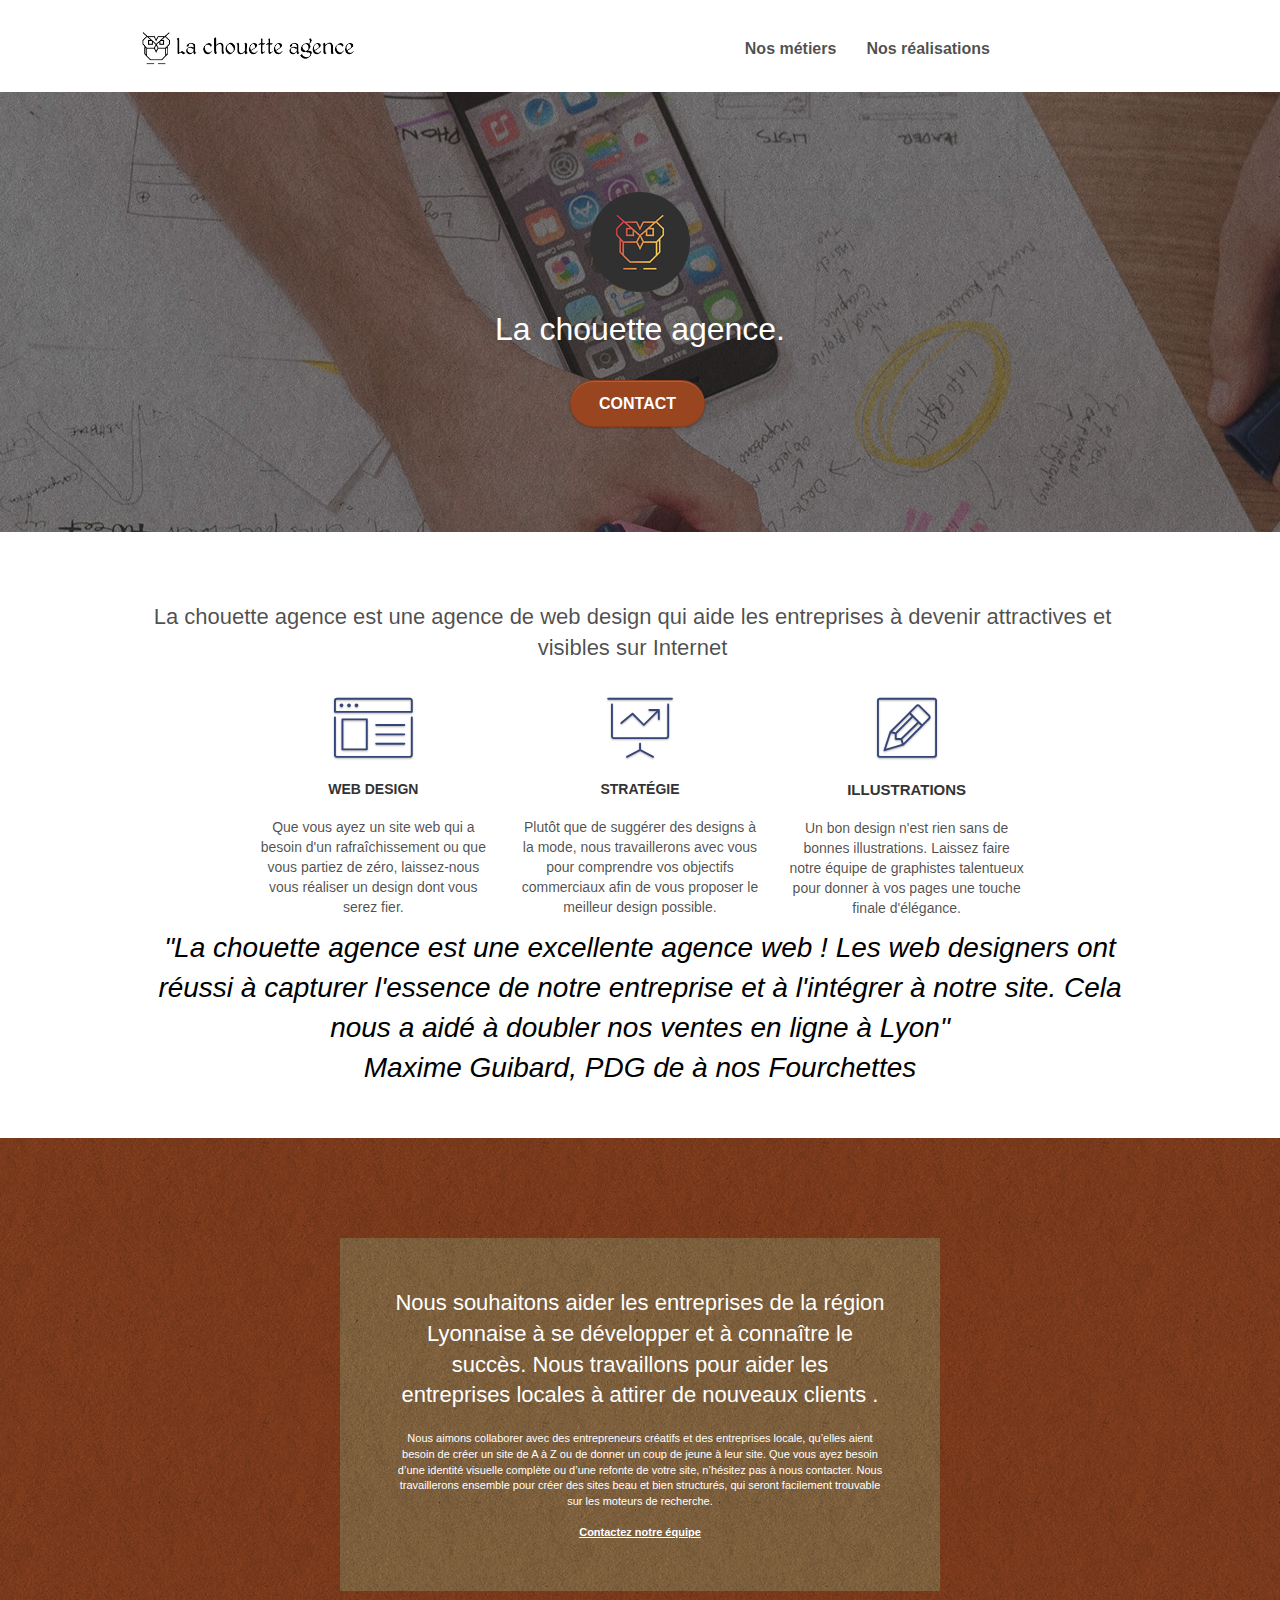
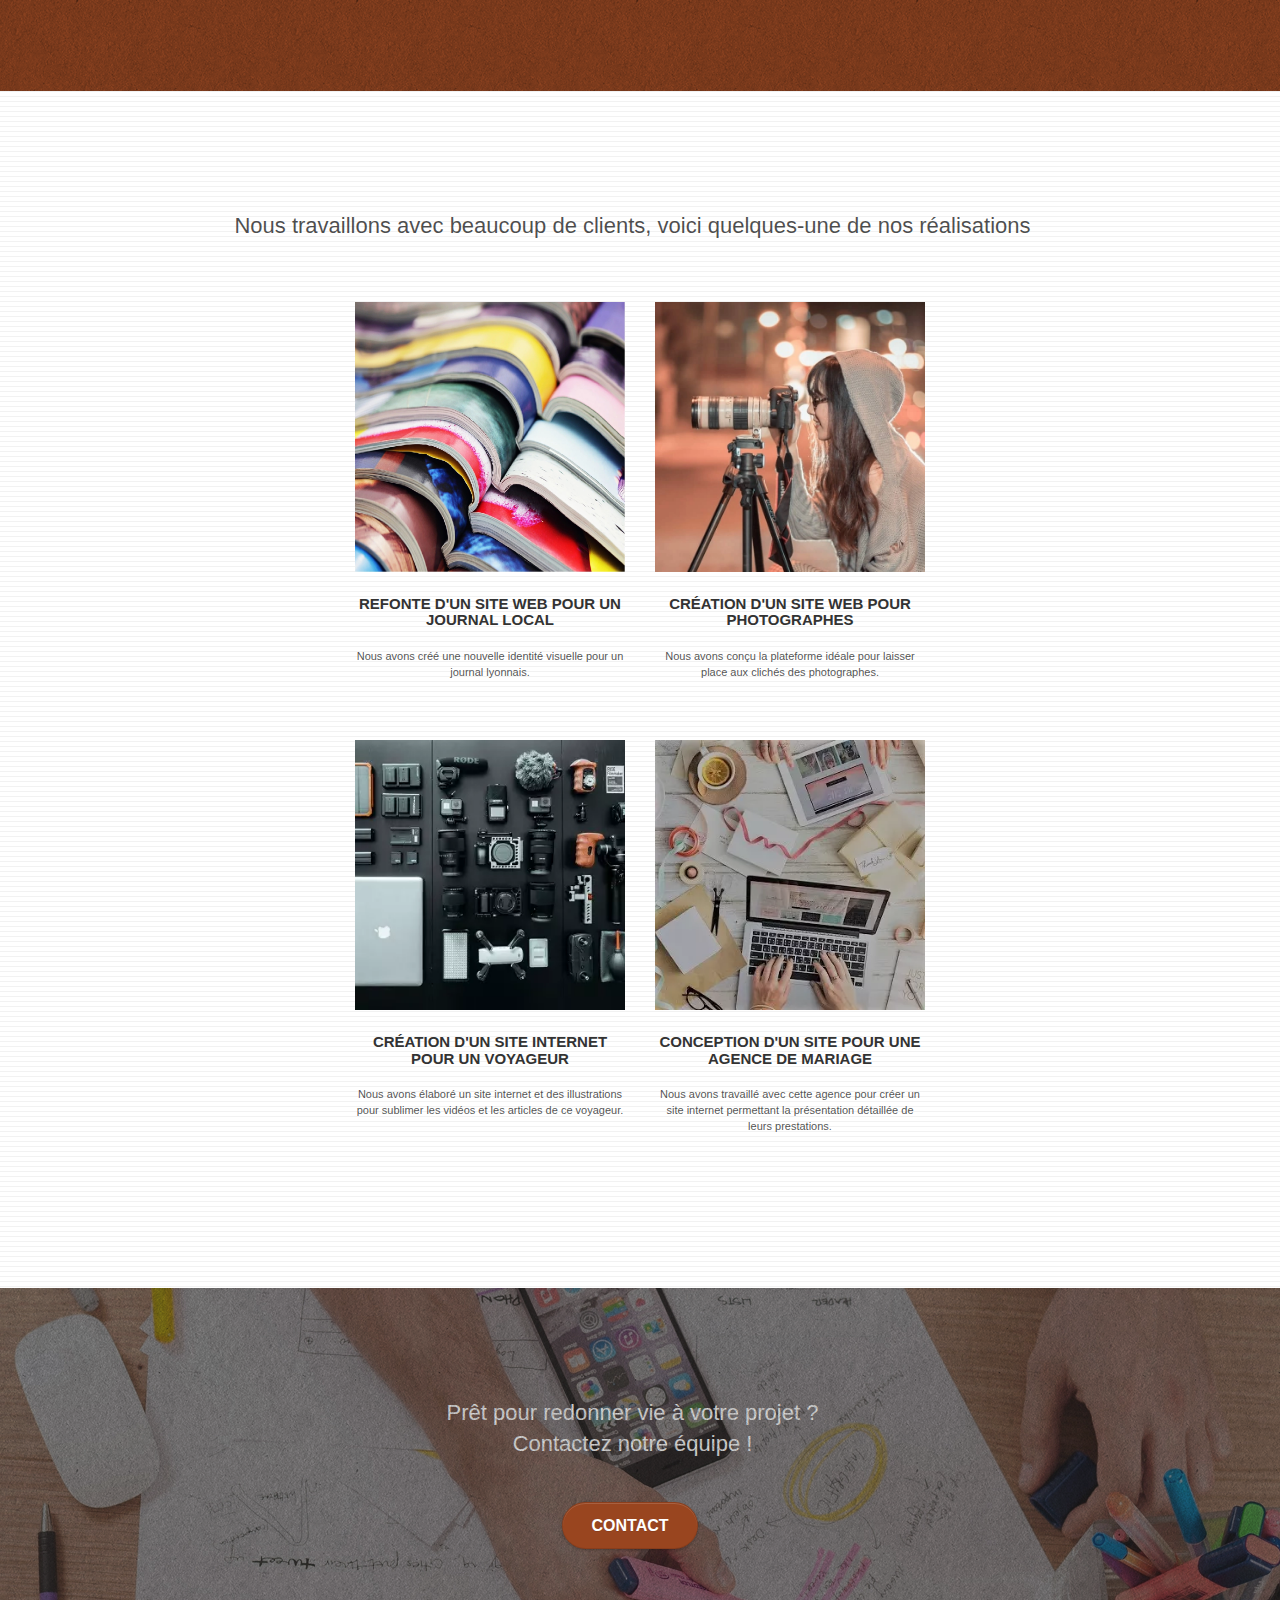
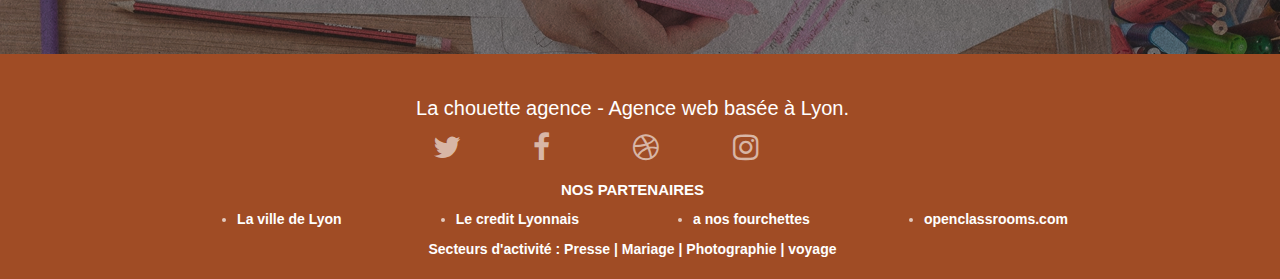
==== index.html @ 21841ccf "footer" ====
<!doctype html>
<html lang="Fr">
	<head>
		<meta charset="utf-8">
		<meta name="description" content="La Chouette agence, une agence de webdesign basée à Lyon qui aide les entreprises à devenir attractives et visibles sur Internet en définissant une stratégie et un design à votre image.">
		<meta name="viewport" content="width=device-width, initial-scale=1.0, viewport-fit=cover">
		<link rel="shortcut icon" type="image/png" href="favicon.jpg">
		<link rel="stylesheet" type="text/css" href="./css/bootstrap.css">
		<link rel="stylesheet" type="text/css" href="style.css">
		<link rel="stylesheet" type="text/css" href="./css/font-awesome.css">
		<link rel="stylesheet" type="text/css" href="./css/et-line.css">
		<script src="./js/jquery-2.1.0.js"></script>
		<script src="./js/bootstrap.js"></script>
		<script src="./js/blocs.js"></script>
		<script src="./js/jquery.touchSwipe.js" defer></script>
		<script src="./js/gmaps.js"></script>
		<title>la chouette agence</title>

	</head>
	<body class="page-container">
		<header>
			<div class="bloc bgc-white l-bloc " id="bloc-0">
				<div class="container bloc-sm">
					<nav class="navbar row">
						<div class="navbar-header">
							<a class="navbar-brand" href="index.html"><img src="img/la-chouette-agence.png" alt="paris web design logo agence web meilleure agence" height="40" /></a>
							<button id="nav-toggle" type="button" class="ui-navbar-toggle navbar-toggle" data-toggle="collapse" data-target=".navbar-1">
								<span class="sr-only">Toggle navigation</span>
								<span class="icon-bar"></span>
								<span class="icon-bar"></span>
								<span class="icon-bar"></span>
							</button>
						</div>
						<div class="collapse navbar-collapse navbar-1 special-dropdown-nav">
							<ul class="site-navigation nav navbar-nav">
								<li>
									<a href="#metiers">Nos métiers</a>
								</li>
								<li>
									<a href="#realisation">Nos réalisations</a>
								</li>
							</ul>
						</div>
					</nav>
				</div>
			</div>
		</header>

		<aside class="bloc bgc-dark-slate-blue bg-banniere d-bloc bg-t-edge bloc-bg-texture texture-paper b-parallax" id="bloc-1-hero">
			<div class="container bloc-lg">
				<div class="row tight-width-whitespace">
					<div class="col-sm-12">
						<img src="img/logo.png" class="center-block image-resize-mode" width="100" alt="La chouette agence, agence web paris, création logo paris" />
						<h1 class="text-center hero-bloc-text tc-white ">La chouette agence.</h1>
						<div class="text-center">
							<a href="page2.html" class="btn btn-lg btn-clean btn-rd cta-hero btn-atomic-tangerine" id="cta-hero">Contact</a>
						</div>
					</div>
				</div>
			</div>
		</aside>


		<!-- bloc-2-services -->
		<section class="bloc bgc-white l-bloc" id="bloc-2-services">
			<div id="metiers"" class="container bloc-md">
				<div class="row">
					<div class="col-sm-12 text-center">
						<h2>La chouette agence est une agence de web design qui aide les entreprises à devenir attractives et visibles sur Internet</h2>
					</div>
				</div>
				<div class="row voffset-lg med-width-whitespace">
					<div class="col-sm-4">
						<div class="text-center">
							<span class="et-icon-browser sm-shadow icon-dark-slate-blue icons icon-lg"></span>
						</div>
						<h3 class="mg-md text-center font__size">
							Web design
						</h3>
						<p class="text-center font__size ">
							Que vous ayez un site web qui a besoin d'un rafraîchissement ou que vous partiez de zéro, laissez-nous vous réaliser un design dont vous serez fier.
						</p>
					</div>
					<div class="col-sm-4">
						<div class="text-center">
							<span class="et-icon-presentation sm-shadow icon-dark-slate-blue icons icon-lg"></span>
						</div>
						<h3 class="mg-md text-center font__size">
							Stratégie
						</h3>
						<p class="text-center font__size ">
							Plutôt que de suggérer des designs à la mode, nous travaillerons avec vous pour comprendre vos objectifs commerciaux afin de vous proposer le meilleur design possible.<br>
						</p>
					</div>
					<div class="col-sm-4">
						<div class="text-center">
							<span class="et-icon-edit sm-shadow icon-dark-slate-blue icons icon-lg"></span>
						</div>
						<h3 class="mg-md text-center">
							Illustrations
						</h3>
						<p class="text-center font__size ">
							Un bon design n'est rien sans de bonnes illustrations. Laissez faire notre équipe de graphistes talentueux pour donner à vos pages une touche finale d'élégance.
						</p>
					</div>
				</div>
				<div class="">
					<div class="section_citation">
						<em>"La chouette agence est une excellente agence web ! Les web designers ont réussi à capturer l'essence de notre entreprise et à l'intégrer à notre site. Cela nous a aidé à doubler nos ventes en ligne à Lyon"<br>
							Maxime Guibard, PDG de à nos Fourchettes</em>
					</div>
				</div>
			</div>
		</section>

		<!-- bloc-2-services END -->

		<!-- bloc-3-what-i-do -->
		<section class="bloc tc-white bgc-atomic-tangerine bg-presentation d-bloc bloc-bg-texture texture-paper b-parallax" id="bloc-3-what-i-do">
			<div class="container bloc-lg">
				<div class="row tight-width-whitespace black-background">
					<div class="col-sm-12">
						<h2 class="mg-md text-center tc-white">
							Nous souhaitons aider les entreprises de la région Lyonnaise à se développer et à connaître le succès. Nous travaillons pour aider les entreprises locales à attirer de nouveaux clients .<br>
						</h2>
						<p class="text-center white">
							Nous aimons collaborer avec des entrepreneurs créatifs et des entreprises locale, qu’elles aient besoin de créer un site de A à Z ou de donner un coup de jeune à leur site. Que vous ayez besoin d’une identité visuelle complète ou d’une refonte de votre site, n’hésitez pas à nous contacter. Nous travaillerons ensemble pour créer des sites beau et bien structurés, qui seront facilement trouvable sur les moteurs de recherche. <br><br><a class="ltc-white bold-link" href="page2.html">Contactez notre équipe</a><br>
						</p>
					</div>
				</div>
			</div>
		</section>
		<!-- bloc-3-what-i-do END -->

		<!-- bloc-4-portfolio -->
		<section class="bloc bgc-white bg-lines-h2-bg bg-repeat l-bloc" id="bloc-4-portfolio">
			<div id="realisation" class="container bloc-lg">
				<div class="row ">
					<div class="col-sm-12 text-center " id="text-size">
						<h2>Nous travaillons avec beaucoup de clients, voici quelques-une de nos réalisations</h2>
					</div>
				</div>
				<div class="row tight-width-whitespace portfolio-row">
					<div class="col-sm-6">
						<a href="#" data-lightbox="img/1.webp" data-gallery-id="gallery-1" data-caption="Refonte d'un site web pour un journal local" data-frame="snapshot-lb"><img src="img/1.webp" alt="creation de journeaux" class="img-responsive portfolio-thumb" /></a>
						<h3 class="mg-md text-center">
							Refonte d'un site web pour un journal local
						</h3>
						<p class="text-center">
							Nous avons créé une nouvelle identité visuelle pour un journal lyonnais.
						</p>
					</div>
					<div class="col-sm-6">
						<a href="#" data-lightbox="img/2.webp" data-gallery-id="gallery-1" data-caption="Création d'un site web pour photographes" data-frame="snapshot-lb"><img src="img/2.webp" class="img-responsive portfolio-thumb" alt="Création d'un site web pour photographes" /></a>
						<h3 class="mg-md text-center">
							Création d'un site web pour photographes
						</h3>
						<p class="text-center">
							Nous avons conçu la plateforme idéale pour laisser place aux clichés des photographes.
						</p>
					</div>
				</div>
				<div class="row tight-width-whitespace portfolio-row">
					<div class="col-sm-6">
						<a href="#" data-lightbox="img/3.webp" data-gallery-id="gallery-1" data-caption="Création d'un site internet pour un voyageur" data-frame="snapshot-lb"><img src="img/3.webp" class="img-responsive portfolio-thumb" alt=" Création d'un site web pour voyageur"/></a>
						<h3 class="mg-md text-center">
							Création d'un site internet pour un voyageur
						</h3>
						<p class="text-center">
							Nous avons élaboré un site internet et des illustrations pour sublimer les vidéos et les articles de ce voyageur.
						</p>
					</div>
					<div class="col-sm-6">
						<a href="#" data-lightbox="img/4.webp" data-gallery-id="gallery-1" data-caption="Conception d'un site pour une agence de mariage" data-frame="snapshot-lb"><img src="img/4.webp" class="img-responsive portfolio-thumb" alt=" Création d'un site web pour agence de mariage" /></a>
						<h3 class="mg-md text-center">
							Conception d'un site pour une agence de mariage
						</h3>
						<p class="text-center">
							Nous avons travaillé avec cette agence pour créer un site internet permettant la présentation détaillée de leurs prestations.
						</p>
					</div>
				</div>
			</div>
		</section>
		<!-- bloc-4-portfolio END -->

		<!-- bloc-5-cta -->
		<section class="bloc bgc-dark-slate-blue bg-banniere d-bloc bloc-bg-texture texture-paper" id="bloc-5-cta">
			<div class="container bloc-lg">
				<div class="row">
					<h2 class="mg-md text-center tc-white section__h2">
						Prêt pour redonner vie à votre projet ?<br>Contactez notre équipe !
					</h2>
					<div class="col-sm-12 text-center">
						<a href="page2.html" class="btn btn-atomic-tangerine btn-clean btn-rd btn-lg cta-hero">Contact</a>
					</div>
				</div>
			</div>
		</section>
		<!-- bloc-5-cta END -->

		<!-- Footer - bloc-8 -->
		<footer class="bloc bgc-atomic-tangerine d-bloc" id="bloc-8">
			<div class="container bloc-sm">
				<div class="row">
					<div class="col-sm-12 ">
						<h2 class="text-center white text-size">
							La chouette agence - Agence web basée à Lyon.
						</h2>
						<div class="row row-no-gutters social">
							<div class="col-sm-3">
								<div class="text-center">
									<a class="social" href="index.html" aria-label="twitter"> <span class="fa fa-twitter icon-md"></span></a>
								</div>
							</div>
							<div class="col-sm-3">
								<div class="text-center">
									<a class="social" href="index.html" aria-label="facebook"><span class="fa fa-facebook icon-md"></span></a>
								</div>
							</div>
							<div class="col-sm-3">
								<div class="text-center">
									<a class="social" href="index.html" aria-label="dribbble"><span class="fa fa-dribbble icon-md"></span></a>
								</div>
							</div>
							<div class="col-sm-3">
								<div class="text-center">
									<a class="social" href="index.html" aria-label="instagram"><span class="fa fa-instagram icon-md"></span></a>
								</div>
							</div>
						</div>
						<div class="footer-partners">
							<h3 class="footer__title white"> Nos Partenaires</h3>
							<ul class="footer__list__container">
								<li>
									<a class="white" href="https://www.lyon.fr/"> La ville de Lyon</a>
								</li>
								<li>
									<a class="white" href="https://www.lcl.fr/"> Le credit Lyonnais</a>
								</li>
								<li>
									<a class="white" href="https://www.facebook.com/pages/category/Just-For-Fun/A-Nos-Fourchettes-1286294098137300/"> a nos fourchettes </a>
								</li>
								<li>
									<a class="white" href="https://openclassrooms.com/fr/">openclassrooms.com </a>
								</li>
							</ul>
							<div class="footer__activity">
								Secteurs d'activité : Presse | Mariage | Photographie | voyage
							</div>
						</div>
						</div>
					</div>
				</div>
			</div>
		</footer>


	</body>
</html>
---- style.css ----
body {
    margin: 0;
    padding: 0;
    background: #FFF;
    overflow-x: hidden;
    -webkit-font-smoothing: antialiased;
    -moz-osx-font-smoothing: grayscale;
}

a,
button {
    transition: all .3s ease-in-out;
    outline: none!important;
}

a:hover {
    text-decoration: none;
    cursor: pointer;
}

#page-loading-blocs-notifaction {
    position: fixed;
    top: 0;
    bottom: 0;
    width: 100%;
    z-index: 100000;
    background: #FFFFFF url("img/pageload-spinner.gif") no-repeat center center;
}

.bloc {
    width: 100%;
    clear: both;
    background: 50% 50% no-repeat;
    padding: 0 50px;
    -webkit-background-size: cover;
    -moz-background-size: cover;
    -o-background-size: cover;
    background-size: cover;
    position: relative;
}

.bloc .container {
    padding-left: 0;
    padding-right: 0;
}

.bloc-lg {
    padding: 100px 50px;
}

.bloc-md {
    padding: 50px;
}

.bloc-sm {
    padding: 20px 50px;
}

.bg-center,
.bg-l-edge,
.bg-r-edge,
.bg-t-edge,
.bg-b-edge,
.bg-tl-edge,
.bg-bl-edge,
.bg-tr-edge,
.bg-br-edge,
.bg-repeat {
    -webkit-background-size: auto!important;
    -moz-background-size: auto!important;
    -o-background-size: auto!important;
    background-size: auto!important;
}

.bg-repeat {
    background: repeat;
}

.bg-t-edge {
    background: top no-repeat;
}

.bloc-bg-texture::before {
    content: "";
    background-size: 2px 2px;
    position: absolute;
    top: 0;
    bottom: 0;
    left: 0;
    right: 0;
}

.texture-paper::before {
    background: url("img/texture-paper.png");
    background-size: 280px 280px;
}

.b-parallax {
    background-attachment: fixed;
}

.d-bloc {
    color: rgba(255, 255, 255, .7);
}

.d-bloc button:hover {
    color: rgba(255, 255, 255, .9);
}

.d-bloc .icon-round,
.d-bloc .icon-square,
.d-bloc .icon-rounded,
.d-bloc .icon-semi-rounded-a,
.d-bloc .icon-semi-rounded-b {
    border-color: rgba(255, 255, 255, .9);
}

.d-bloc .divider-h span {
    border-color: rgba(255, 255, 255, .2);
}

.d-bloc .a-btn,
.d-bloc .navbar a,
.d-bloc .navbar-brand,
.d-bloc a .icon-sm,
.d-bloc a .icon-md,
.d-bloc a .icon-lg,
.d-bloc a .icon-xl,
.d-bloc h1 a,
.d-bloc h2 a,
.d-bloc h3 a,
.d-bloc h4 a,
.d-bloc h5 a,
.d-bloc h6 a,
.d-bloc p a {
    color: rgba(255, 255, 255, .6);
}

.d-bloc .a-btn:hover,
.d-bloc .navbar a:hover,
.d-bloc .navbar-brand:hover,
.d-bloc a:hover .icon-sm,
.d-bloc a:hover .icon-md,
.d-bloc a:hover .icon-lg,
.d-bloc a:hover .icon-xl,
.d-bloc h1 a:hover,
.d-bloc h2 a:hover,
.d-bloc h3 a:hover,
.d-bloc h4 a:hover,
.d-bloc h5 a:hover,
.d-bloc h6 a:hover,
.d-bloc p a:hover {
    color: rgba(255, 255, 255, 1);
}

.d-bloc .navbar-toggle .icon-bar {
    background: rgba(255, 255, 255, 1);
}

.d-bloc .btn-wire,
.d-bloc .btn-wire:hover {
    color: rgba(255, 255, 255, 1);
    border-color: rgba(255, 255, 255, 1);
}

.d-bloc .panel {
    color: rgba(0, 0, 0, .5);
}

.d-bloc .panel button:hover {
    color: rgba(0, 0, 0, .7);
}

.d-bloc .panel icon {
    border-color: rgba(0, 0, 0, .7);
}

.d-bloc .panel .divider-h span {
    border-color: rgba(0, 0, 0, .1);
}

.d-bloc .panel .a-btn {
    color: rgba(0, 0, 0, .6);
}

.d-bloc .panel .a-btn:hover {
    color: rgba(0, 0, 0, 1);
}

.d-bloc .panel .btn-wire,
.d-bloc .panel .btn-wire:hover {
    color: rgba(0, 0, 0, .7);
    border-color: rgba(0, 0, 0, .3);
}

.d-bloc .panel,
.l-bloc {
    color: rgba(0, 0, 0, .5);
}

.d-bloc .panel button:hover,
.l-bloc button:hover {
    color: rgba(0, 0, 0, .7);
}

.l-bloc .icon-round,
.l-bloc .icon-square,
.l-bloc .icon-rounded,
.l-bloc .icon-semi-rounded-a,
.l-bloc .icon-semi-rounded-b {
    border-color: rgba(0, 0, 0, .7);
}

.d-bloc .panel .divider-h span,
.l-bloc .divider-h span {
    border-color: rgba(0, 0, 0, .1);
}

.d-bloc .panel .a-btn,
.l-bloc .a-btn,
.l-bloc .navbar a,
.l-bloc .navbar-brand,
.l-bloc a .icon-sm,
.l-bloc a .icon-md,
.l-bloc a .icon-lg,
.l-bloc a .icon-xl,
.l-bloc h1 a,
.l-bloc h2 a,
.l-bloc h3 a,
.l-bloc h4 a,
.l-bloc h5 a,
.l-bloc h6 a,
.l-bloc p a {
    color: rgba(0, 0, 0, .6);
}

.d-bloc .panel .a-btn:hover,
.l-bloc .a-btn:hover,
.l-bloc .navbar a:hover,
.l-bloc .navbar-brand:hover,
.l-bloc a:hover .icon-sm,
.l-bloc a:hover .icon-md,
.l-bloc a:hover .icon-lg,
.l-bloc a:hover .icon-xl,
.l-bloc h1 a:hover,
.l-bloc h2 a:hover,
.l-bloc h3 a:hover,
.l-bloc h4 a:hover,
.l-bloc h5 a:hover,
.l-bloc h6 a:hover,
.l-bloc p a:hover {
    color: rgba(0, 0, 0, 1);
}

.l-bloc .navbar-toggle .icon-bar {
    color: rgba(0, 0, 0, .6);
}

.d-bloc .panel .btn-wire,
.d-bloc .panel .btn-wire:hover,
.l-bloc .btn-wire,
.l-bloc .btn-wire:hover {
    color: rgba(0, 0, 0, .7);
    border-color: rgba(0, 0, 0, .3);
}

.voffset {
    margin-top: 30px;
}

.voffset-lg {
    margin-top: 80px;
}

.row-no-gutters {
    margin-right: 0;
    margin-left: 0;
}

.row.row-no-gutters > [class^="col-"],
.row.row-no-gutters > [class*=" col-"] {
    padding-right: 0;
    padding-left: 0;
}
.text-size{

    font-size: 20px; 
    

}

#bloc-1-hero h1 {
    font-size: 32px;
}

.navbar {
    margin-bottom: 0;
    z-index: 1;
}

.navbar-brand {
    height: auto;
    padding: 3px 15px;
    font-size: 25px;
    font-weight: normal;
    font-weight: 600;
    line-height: 44px;
}

.navbar-brand img {
    max-height: 200px;
    margin: 0 5px 0 0;
    display: inline;
}

.navbar-brand img[src$=svg] {
    min-width: 100px;
}

.nav-center .navbar-brand img {
    margin: 0;
}

.navbar .nav {
    padding-top: 2px;
    margin-right: -16px;
    float: right;
    z-index: 1;
}

.nav > li {
    float: left;
    margin-top: 4px;
    font-size: 16px;
}

.navbar-nav .open .dropdown-menu > li > a {
    text-align: inherit;
}

.nav > li a:hover,
.nav > li a:focus {
    background: transparent;
}

.navbar-toggle {
    margin: 10px 10px 0 0;
    border: 0px;
}

.navbar-toggle:hover {
    background: transparent!important;
}

.navbar-toggle .icon-bar {
    background-color: rgba(0, 0, 0, .5);
    width: 26px;
}

.nav-invert .navbar .nav {
    float: left;
}

.nav-invert .navbar-header,
.nav-invert .navbar-brand {
    float: right;
    position: relative;
    z-index: 2;
}

@media (min-width: 768px) {
    .site-navigation {
        position: absolute;
        top: 50%;
        right: 150px;
        transform: translate(0, -50%);
        -webkit-transform: translateY(-50%);
    }
    .nav > li .dropdown-menu a,
    .nav > li .dropdown-menu a:hover {
        color: #484848;
    }
    .nav-invert .site-navigation {
        left: 0;
        right: 0;
    }
    .nav-center {
        text-align: center;
    }
    .nav-center .navbar-header {
        width: 100%;
    }
    .nav-center .navbar-header,
    .nav-center .navbar-brand,
    .nav-center .nav > li {
        float: none;
        display: inline-block;
    }
    .nav-center .site-navigation {
        position: relative;
        width: 100%;
        right: 0;
        margin-right: 0px;
        margin-top: 20px;
    }
    .nav-center.mini-nav .navbar-toggle {
        float: none;
        margin: 10px auto 0;
    }
}

.nav > li > .dropdown a {
    background: none!important;
    display: block;
    padding: 14px 15px;
}

nav .caret {
    margin: 0 5px;
}

.dropdown-menu .dropdown-menu {
    top: -8px;
    left: 100%;
}

.dropdown-menu .dropmenu-flow-right {
    top: 100%;
    left: 0;
    margin-left: -1px;
    border-top-left-radius: 0;
    border-top-right-radius: 0;
}

.dropdown-menu .dropdown span {
    border: 4px solid black;
    border-top-color: transparent;
    border-right-color: transparent;
    border-bottom-color: transparent;
    margin: 6px -5px 0 0!important;
    float: right;
}

.mg-md {
    margin-top: 10px;
    margin-bottom: 20px;
}

.mg-lg {
    margin-top: 10px;
    margin-bottom: 40px;
}

.btn {
    margin: 0 5px 5px 0;
}

.btn.pull-right {
    margin: 0 0 5px 5px;
}

.btn-d,
.btn-d:hover,
.btn-d:focus {
    color: #FFF;
    background: rgba(0, 0, 0, .3);
}

button {
    outline: none!important;
}

.btn-rd {
    border-radius: 40px;
}

.btn-clean {
    border: 1px solid rgba(0, 0, 0, .08);
    border-bottom-color: rgba(0, 0, 0, .1);
    text-shadow: 0 1px 0 rgba(0, 0, 1, .1);
    box-shadow: 0 1px 3px rgba(0, 0, 1, .25), inset 0 1px 0 0 rgba(255, 255, 255, .15);
}

.icon-md {
    font-size: 30px!important;
}

.icon-lg {
    font-size: 60px!important;
}

.sm-shadow {
    text-shadow: 0 1px 2px rgba(0, 0, 0, .3);
}

.panel-sq,
.panel-sq .panel-heading,
.panel-sq .panel-footer {
    border-radius: 0;
}

.panel-rd {
    border-radius: 30px;
}

.panel-rd .panel-heading {
    border-radius: 29px 29px 0 0;
}

.panel-rd .panel-footer {
    border-radius: 0 0 29px 29px;
}

.form-control {
    border-color: rgba(0, 0, 0, .1);
    box-shadow: none;
}

.scrollToTop {
    width: 40px;
    height: 40px;
    position: fixed;
    bottom: 20px;
    right: 20px;
    opacity: 0;
    z-index: 500;
    transition: all .3s ease-in-out;
}

.scrollToTop span {
    margin-top: 6px;
}

.showScrollTop {
    font-size: 14px;
    opacity: 1;
}

a[data-lightbox] {
    position: relative;
    display: block;
    text-align: center;
}

a[data-lightbox]:hover::before {
    content: "+";
    font-family: "HelveticaNeue-Light", "Helvetica Neue Light", "Helvetica Neue", Helvetica, Arial;
    font-size: 32px;
    width: 50px;
    height: 50px;
    margin-left: -25px;
    border-radius: 50%;
    background: rgba(0, 0, 0, .6);
    color: #FFF;
    font-weight: 100;
    z-index: 1;
    position: absolute;
    top: 50%;
    transform: translateY(-50%);
    -webkit-transform: translateY(-50%);
}

a[data-lightbox]:hover img {
    opacity: 0.6;
    -webkit-animation-fill-mode: none;
    animation-fill-mode: none;
}

#lightbox-modal {
    display: flex;
    align-items: center;
}

#lightbox-modal .modal-dialog {
    width: 90%;
    max-width: 900px;
    margin: 0 auto 0;
}

#lightbox-modal .modal-dialog img {
    max-height: 90vh;
    margin: 0 auto;
}

.lightbox-caption {
    padding: 20px;
    color: #FFF;
    background: rgba(0, 0, 0, .5);
    position: absolute;
    left: 15px;
    right: 15px;
    bottom: 5px;
}

.close-lightbox {
    color: #FFF;
    font-size: 30px;
    position: absolute;
    top: 20px;
    right: 20px;
    z-index: 20;
    background: rgba(0, 0, 0, .5);
    border: none;
    line-height: 30px;
    padding: 0 9px 5px;
    opacity: 0.3;
}

.close-lightbox:hover,
.next-lightbox:hover,
.prev-lightbox:hover {
    opacity: 1.0;
    color: #FFF;
}

.next-lightbox,
.prev-lightbox {
    font-size: 20px;
    color: rgba(255, 255, 255, .9);
    background: rgba(0, 0, 0, .5);
    transition: all .2s ease-in-out;
    position: absolute;
    top: 45%;
    z-index: 1;
    opacity: 0.4;
}

.next-lightbox {
    padding: 6px 8px 1px 13px;
    right: 25px;
}

.prev-lightbox {
    padding: 6px 13px 1px 10px;
    left: 25px;
}

.snapshot-lb .modal-body {
    padding-bottom: 45px;
}

.snapshot-lb .lightbox-caption {
    padding: 0;
    color: rgba(0, 0, 0, .5);
    background: none;
}

h1,
h2,
h3,
h4,
h5,
h6,
p,
label,
.btn,
a {
    font-family: "helvetica";
    font-weight: 400;
    color: rgba(0, 0, 0, 0.7)!important;
}

.container {
    max-width: 1000px;
}

.hero-bloc-text {
    font-size: 38px;
}

.hero-bloc-text-sub {
    font-size: 36px;
}

.statement-bloc-text {
    line-height: 26px;
    font-style: italic;
    font-size: 20px;
    text-align: center;
    font-weight: lighter;
    max-width: 520px;
    margin: auto auto auto auto;
}

p {
    font-size: 11px;
}

.tight-width-whitespace {
    max-width: 600px;
    margin: auto auto auto auto;
}

.h1 {
    font-size: 20px;
    font-family: "Open Sans";
}

.cta-hero {
    margin-top: 22px;
    color: #FFFFFF!important;
    text-transform: uppercase;
    padding: 12px 28px 12px 28px;
    font-size: 16px;
    font-weight: 700;
}

.social {
    max-width: 400px;
    margin: auto auto auto auto;
    display: flex;
    flex-direction: row;
}
@media (max-width: 991px){
    .social{
        justify-content: center;
        justify-content: space-between;
    }
}


h2 {
    font-size: 22px;
    line-height: 1.4em;
}

h3 {
    font-size: 15px;
    text-transform: uppercase;
    font-weight: 700;
    color: #333333!important;
}

.med-width-whitespace {
    max-width: 800px;
    margin: auto auto auto auto;
    box-shadow: 0px 0px 0px #000000;
}

h1 {
    color: #333333!important;
}

h4 {
    color: #333333!important;
}

.icons {
    margin-bottom: 14px;
    margin-top: 24px;
}

.white {
    color: #FFFFFF!important;
}

.portfolio-thumb {
    margin-bottom: 24px;
}

.portfolio-row {
    margin-bottom: 44px;
    margin-top: 50px;
}

.avatar {
    box-shadow: 0px 4px 9px rgba(0, 0, 0, 0.3);
}

.black-background {
    background-color: rgba(165, 147, 99, 0.7);
    padding: 40px 40px 40px 40px;
}

.bold-link {
    font-weight: 900;
    text-decoration: underline!important;
}

.bgc-white {
    background-color: #FFFFFF;
}

.bgc-dark-slate-blue {
    background-color: #364577;
}

.bgc-atomic-tangerine {
    background-color: #a04c25;
}

.tc-white {
    color: white!important;
}

.btn-atomic-tangerine {
    background: #99451f;
    color: #FFFFFF!important;
}

.btn-atomic-tangerine:hover {
    background: #c27956!important;
    color: #FFFFFF!important;
}

.ltc-white {
    color: #FFFFFF!important;
}

.ltc-white:hover {
    color: #cccccc!important;
}

.ltc-atomic-tangerine {
    color: #F3976C!important;
}

.ltc-atomic-tangerine:hover {
    color: #c27956!important;
}

.icon-dark-slate-blue {
    color: #364577!important;
    border-color: #364577!important;
}

.bg-dots-bg {
    background-image: url("img/dots-bg.png");
}

.bg-lines-h2-bg {
    background-image: url("img/lines-h2-bg.png");
}

.bg-banniere {
    background-image: url("img/la-chouette-agence-banniere.webp");
}

.bg-presentation {
    background-image: url("img/image-de-presentation.webp");
}

@media (max-width: 1024px) {
    .bloc {
        padding-left: 20px;
        padding-right: 20px;
    }
    .bloc.full-width-bloc,
    .bloc-tile-2.full-width-bloc .container,
    .bloc-tile-3.full-width-bloc .container,
    .bloc-tile-4.full-width-bloc .container {
        padding-left: 0;
        padding-right: 0;
    }
}

@media (max-width: 992px) and (min-width: 768px) {
    .navbar .nav {
        max-width: 80%
    }
    .nav-center.navbar .nav {
        max-width: 100%
    }
}

@media only screen and (min-device-width: 768px) and (max-device-width: 1024px) and (orientation: landscape) {
    .b-parallax {
        background-attachment: scroll;
    }
}

@media only screen and (min-device-width: 1024px) and (max-device-width: 1366px) and (-webkit-min-device-pixel-ratio: 1.5) {
    .b-parallax {
        background-attachment: scroll;
    }
}

@media (max-width: 991px) {
    .container {
        width: 100%;
    }
    .b-parallax {
        background-attachment: scroll;
    }
    .page-container,
    #hero-bloc {
        overflow-x: hidden;
        position: relative;
    }
    .bloc {
        padding-left: constant(safe-area-inset-left);
        padding-right: constant(safe-area-inset-right);
    }
    .bloc-group,
    .bloc-group .bloc {
        display: block;
        width: 100%;
    }
    .bloc-fill-screen .fill-bloc-top-edge,
    .bloc-fill-screen .fill-bloc-bottom-edge {
        padding: 0 20px;
        padding-left: constant(safe-area-inset-left);
        padding-right: constant(safe-area-inset-right);
    }
}

@media (max-width: 767px) {
    .page-container {
        overflow-x: hidden;
        position: relative;
    }
    h1,
    h2,
    h3,
    h4,
    h5,
    h6,
    p,
    #disqus_thread {
        padding-left: 10px!important;
        padding-right: 10px!important;
    }
    .b-parallax {
        background-attachment: scroll;
    }
    .navbar .nav {
        padding-top: 0;
        border-top: 1px solid rgba(0, 0, 0, .2);
        float: none!important;
    }
    .navbar.row {
        margin-left: 0;
        margin-right: 0;
    }
    .site-navigation {
        position: inherit;
        transform: none;
        -webkit-transform: none;
        -ms-transform: none;
    }
    .nav > li {
        margin-top: 0;
        border-bottom: 1px solid rgba(0, 0, 0, .1);
        background: rgba(0, 0, 0, .05);
        text-align: left;
        padding-left: 15px;
        width: 100%;
    }
    .nav > li:hover {
        background: rgba(0, 0, 0, .08);
    }
    .dropdown .dropdown a .caret {
        float: none;
        margin: 5px 0 0 10px!important;
        border: 4px solid black;
        border-bottom-color: transparent;
        border-right-color: transparent;
        border-left-color: transparent;
    }
    #hero-bloc .navbar .nav {
        background: rgba(0, 0, 0, .8);
    }
    #hero-bloc .navbar .nav a {
        color: rgba(255, 255, 255, .6);
    }
    .hero {
        padding: 50px 0;
    }
    .hero-nav {
        left: -1px;
        right: -1px;
    }
    .navbar-collapse {
        padding: 0;
        overflow-x: hidden;
        -webkit-box-shadow: none;
        box-shadow: none;
    }
    .navbar-brand img {
        max-height: 40px;
        width: auto;
    }
    .nav-invert .navbar-header {
        float: none;
        width: 100%;
    }
    .nav-invert .navbar-toggle {
        float: left;
        margin-left: 10px;
    }
    .bloc {
        padding-left: 0;
        padding-right: 0;
    }
    .bloc-xxl,
    .bloc-xl,
    .bloc-lg {
        padding: 40px 0;
    }
    .bloc-sm,
    .bloc-md {
        padding-left: 0;
        padding-right: 0;
    }
    .bloc-tile-2 .container,
    .bloc-tile-3 .container,
    .bloc-tile-4 .container,
    .bloc-fill-screen .fill-bloc-top-edge,
    .bloc-fill-screen .fill-bloc-bottom-edge {
        padding-left: 0;
        padding-right: 0;
    }
    .a-block {
        padding: 0 10px;
    }
    .btn-dwn {
        display: none;
    }
    .voffset {
        margin-top: 5px;
    }
    .voffset-md {
        margin-top: 20px;
    }
    .voffset-lg {
        margin-top: 30px;
    }
    form {
        padding: 5px;
    }
    .close-lightbox {
        display: inline-block;
    }
    .blocsapp-device-iphone5 {
        background-size: 216px 425px;
        padding-top: 60px;
        width: 216px;
        height: 425px;
    }
    .blocsapp-device-iphone5 img {
        width: 180px;
        height: 320px;
    }
}

@media (max-width: 400px) {
    .bloc {
        padding-left: 0;
        padding-right: 0;
    }
}

@media (max-width: 767px) {
    .bloc-mob-center-text {
        text-align: center;
    }
}
.footer-partners{
    text-align: center;
}
a{

    font-weight: bold;
}


.footer__activity{
    color: white;
    font-weight: bold;
}
.section_citation{
    font-size: 2em;
    color: black;
    text-align: center;
}
.footer__list__container{
    display: flex;
    justify-content: center;
    justify-content: space-around;
}
.footer__list{
    color: white;
}
.font__size{
    font-size: 1em;
}
---- css/et-line.css ----
@font-face {
    font-family: et-line;
    src: url(../fonts/et-line.eot);
    src: url(../fonts/et-line.eot?#iefix) format('embedded-opentype'), url(../fonts/et-line.woff) format('woff'), url(../fonts/et-line.ttf) format('truetype'), url(../fonts/et-line.svg#et-line) format('svg');
    font-weight: 400;
    font-style: normal
}

.et-icon-adjustments,
.et-icon-alarmclock,
.et-icon-anchor,
.et-icon-aperture,
.et-icon-attachment,
.et-icon-bargraph,
.et-icon-basket,
.et-icon-beaker,
.et-icon-bike,
.et-icon-book-open,
.et-icon-briefcase,
.et-icon-browser,
.et-icon-calendar,
.et-icon-camera,
.et-icon-caution,
.et-icon-chat,
.et-icon-circle-compass,
.et-icon-clipboard,
.et-icon-clock,
.et-icon-cloud,
.et-icon-compass,
.et-icon-desktop,
.et-icon-dial,
.et-icon-document,
.et-icon-documents,
.et-icon-download,
.et-icon-dribbble,
.et-icon-edit,
.et-icon-envelope,
.et-icon-expand,
.et-icon-facebook,
.et-icon-flag,
.et-icon-focus,
.et-icon-gears,
.et-icon-genius,
.et-icon-gift,
.et-icon-global,
.et-icon-globe,
.et-icon-googleplus,
.et-icon-grid,
.et-icon-happy,
.et-icon-hazardous,
.et-icon-heart,
.et-icon-hotairballoon,
.et-icon-hourglass,
.et-icon-key,
.et-icon-laptop,
.et-icon-layers,
.et-icon-lifesaver,
.et-icon-lightbulb,
.et-icon-linegraph,
.et-icon-linkedin,
.et-icon-lock,
.et-icon-magnifying-glass,
.et-icon-map,
.et-icon-map-pin,
.et-icon-megaphone,
.et-icon-mic,
.et-icon-mobile,
.et-icon-newspaper,
.et-icon-notebook,
.et-icon-paintbrush,
.et-icon-paperclip,
.et-icon-pencil,
.et-icon-phone,
.et-icon-picture,
.et-icon-pictures,
.et-icon-piechart,
.et-icon-presentation,
.et-icon-pricetags,
.et-icon-printer,
.et-icon-profile-female,
.et-icon-profile-male,
.et-icon-puzzle,
.et-icon-quote,
.et-icon-recycle,
.et-icon-refresh,
.et-icon-ribbon,
.et-icon-rss,
.et-icon-sad,
.et-icon-scissors,
.et-icon-scope,
.et-icon-search,
.et-icon-shield,
.et-icon-speedometer,
.et-icon-strategy,
.et-icon-streetsign,
.et-icon-tablet,
.et-icon-target,
.et-icon-telescope,
.et-icon-toolbox,
.et-icon-tools,
.et-icon-tools-2,
.et-icon-trophy,
.et-icon-tumblr,
.et-icon-twitter,
.et-icon-upload,
.et-icon-video,
.et-icon-wallet,
.et-icon-wine {
    font-family: et-line;
    speak: none;
    font-style: normal;
    font-weight: 400;
    font-variant: normal;
    text-transform: none;
    line-height: 1;
    -webkit-font-smoothing: antialiased;
    -moz-osx-font-smoothing: grayscale;
    display: inline-block
}

.et-icon-mobile:before {
    content: "\e000"
}

.et-icon-laptop:before {
    content: "\e001"
}

.et-icon-desktop:before {
    content: "\e002"
}

.et-icon-tablet:before {
    content: "\e003"
}

.et-icon-phone:before {
    content: "\e004"
}

.et-icon-document:before {
    content: "\e005"
}

.et-icon-documents:before {
    content: "\e006"
}

.et-icon-search:before {
    content: "\e007"
}

.et-icon-clipboard:before {
    content: "\e008"
}

.et-icon-newspaper:before {
    content: "\e009"
}

.et-icon-notebook:before {
    content: "\e00a"
}

.et-icon-book-open:before {
    content: "\e00b"
}

.et-icon-browser:before {
    content: "\e00c"
}

.et-icon-calendar:before {
    content: "\e00d"
}

.et-icon-presentation:before {
    content: "\e00e"
}

.et-icon-picture:before {
    content: "\e00f"
}

.et-icon-pictures:before {
    content: "\e010"
}

.et-icon-video:before {
    content: "\e011"
}

.et-icon-camera:before {
    content: "\e012"
}

.et-icon-printer:before {
    content: "\e013"
}

.et-icon-toolbox:before {
    content: "\e014"
}

.et-icon-briefcase:before {
    content: "\e015"
}

.et-icon-wallet:before {
    content: "\e016"
}

.et-icon-gift:before {
    content: "\e017"
}

.et-icon-bargraph:before {
    content: "\e018"
}

.et-icon-grid:before {
    content: "\e019"
}

.et-icon-expand:before {
    content: "\e01a"
}

.et-icon-focus:before {
    content: "\e01b"
}

.et-icon-edit:before {
    content: "\e01c"
}

.et-icon-adjustments:before {
    content: "\e01d"
}

.et-icon-ribbon:before {
    content: "\e01e"
}

.et-icon-hourglass:before {
    content: "\e01f"
}

.et-icon-lock:before {
    content: "\e020"
}

.et-icon-megaphone:before {
    content: "\e021"
}

.et-icon-shield:before {
    content: "\e022"
}

.et-icon-trophy:before {
    content: "\e023"
}

.et-icon-flag:before {
    content: "\e024"
}

.et-icon-map:before {
    content: "\e025"
}

.et-icon-puzzle:before {
    content: "\e026"
}

.et-icon-basket:before {
    content: "\e027"
}

.et-icon-envelope:before {
    content: "\e028"
}

.et-icon-streetsign:before {
    content: "\e029"
}

.et-icon-telescope:before {
    content: "\e02a"
}

.et-icon-gears:before {
    content: "\e02b"
}

.et-icon-key:before {
    content: "\e02c"
}

.et-icon-paperclip:before {
    content: "\e02d"
}

.et-icon-attachment:before {
    content: "\e02e"
}

.et-icon-pricetags:before {
    content: "\e02f"
}

.et-icon-lightbulb:before {
    content: "\e030"
}

.et-icon-layers:before {
    content: "\e031"
}

.et-icon-pencil:before {
    content: "\e032"
}

.et-icon-tools:before {
    content: "\e033"
}

.et-icon-tools-2:before {
    content: "\e034"
}

.et-icon-scissors:before {
    content: "\e035"
}

.et-icon-paintbrush:before {
    content: "\e036"
}

.et-icon-magnifying-glass:before {
    content: "\e037"
}

.et-icon-circle-compass:before {
    content: "\e038"
}

.et-icon-linegraph:before {
    content: "\e039"
}

.et-icon-mic:before {
    content: "\e03a"
}

.et-icon-strategy:before {
    content: "\e03b"
}

.et-icon-beaker:before {
    content: "\e03c"
}

.et-icon-caution:before {
    content: "\e03d"
}

.et-icon-recycle:before {
    content: "\e03e"
}

.et-icon-anchor:before {
    content: "\e03f"
}

.et-icon-profile-male:before {
    content: "\e040"
}

.et-icon-profile-female:before {
    content: "\e041"
}

.et-icon-bike:before {
    content: "\e042"
}

.et-icon-wine:before {
    content: "\e043"
}

.et-icon-hotairballoon:before {
    content: "\e044"
}

.et-icon-globe:before {
    content: "\e045"
}

.et-icon-genius:before {
    content: "\e046"
}

.et-icon-map-pin:before {
    content: "\e047"
}

.et-icon-dial:before {
    content: "\e048"
}

.et-icon-chat:before {
    content: "\e049"
}

.et-icon-heart:before {
    content: "\e04a"
}

.et-icon-cloud:before {
    content: "\e04b"
}

.et-icon-upload:before {
    content: "\e04c"
}

.et-icon-download:before {
    content: "\e04d"
}

.et-icon-target:before {
    content: "\e04e"
}

.et-icon-hazardous:before {
    content: "\e04f"
}

.et-icon-piechart:before {
    content: "\e050"
}

.et-icon-speedometer:before {
    content: "\e051"
}

.et-icon-global:before {
    content: "\e052"
}

.et-icon-compass:before {
    content: "\e053"
}

.et-icon-lifesaver:before {
    content: "\e054"
}

.et-icon-clock:before {
    content: "\e055"
}

.et-icon-aperture:before {
    content: "\e056"
}

.et-icon-quote:before {
    content: "\e057"
}

.et-icon-scope:before {
    content: "\e058"
}

.et-icon-alarmclock:before {
    content: "\e059"
}

.et-icon-refresh:before {
    content: "\e05a"
}

.et-icon-happy:before {
    content: "\e05b"
}

.et-icon-sad:before {
    content: "\e05c"
}

.et-icon-facebook:before {
    content: "\e05d"
}

.et-icon-twitter:before {
    content: "\e05e"
}

.et-icon-googleplus:before {
    content: "\e05f"
}

.et-icon-rss:before {
    content: "\e060"
}

.et-icon-tumblr:before {
    content: "\e061"
}

.et-icon-linkedin:before {
    content: "\e062"
}

.et-icon-dribbble:before {
    content: "\e063"
}
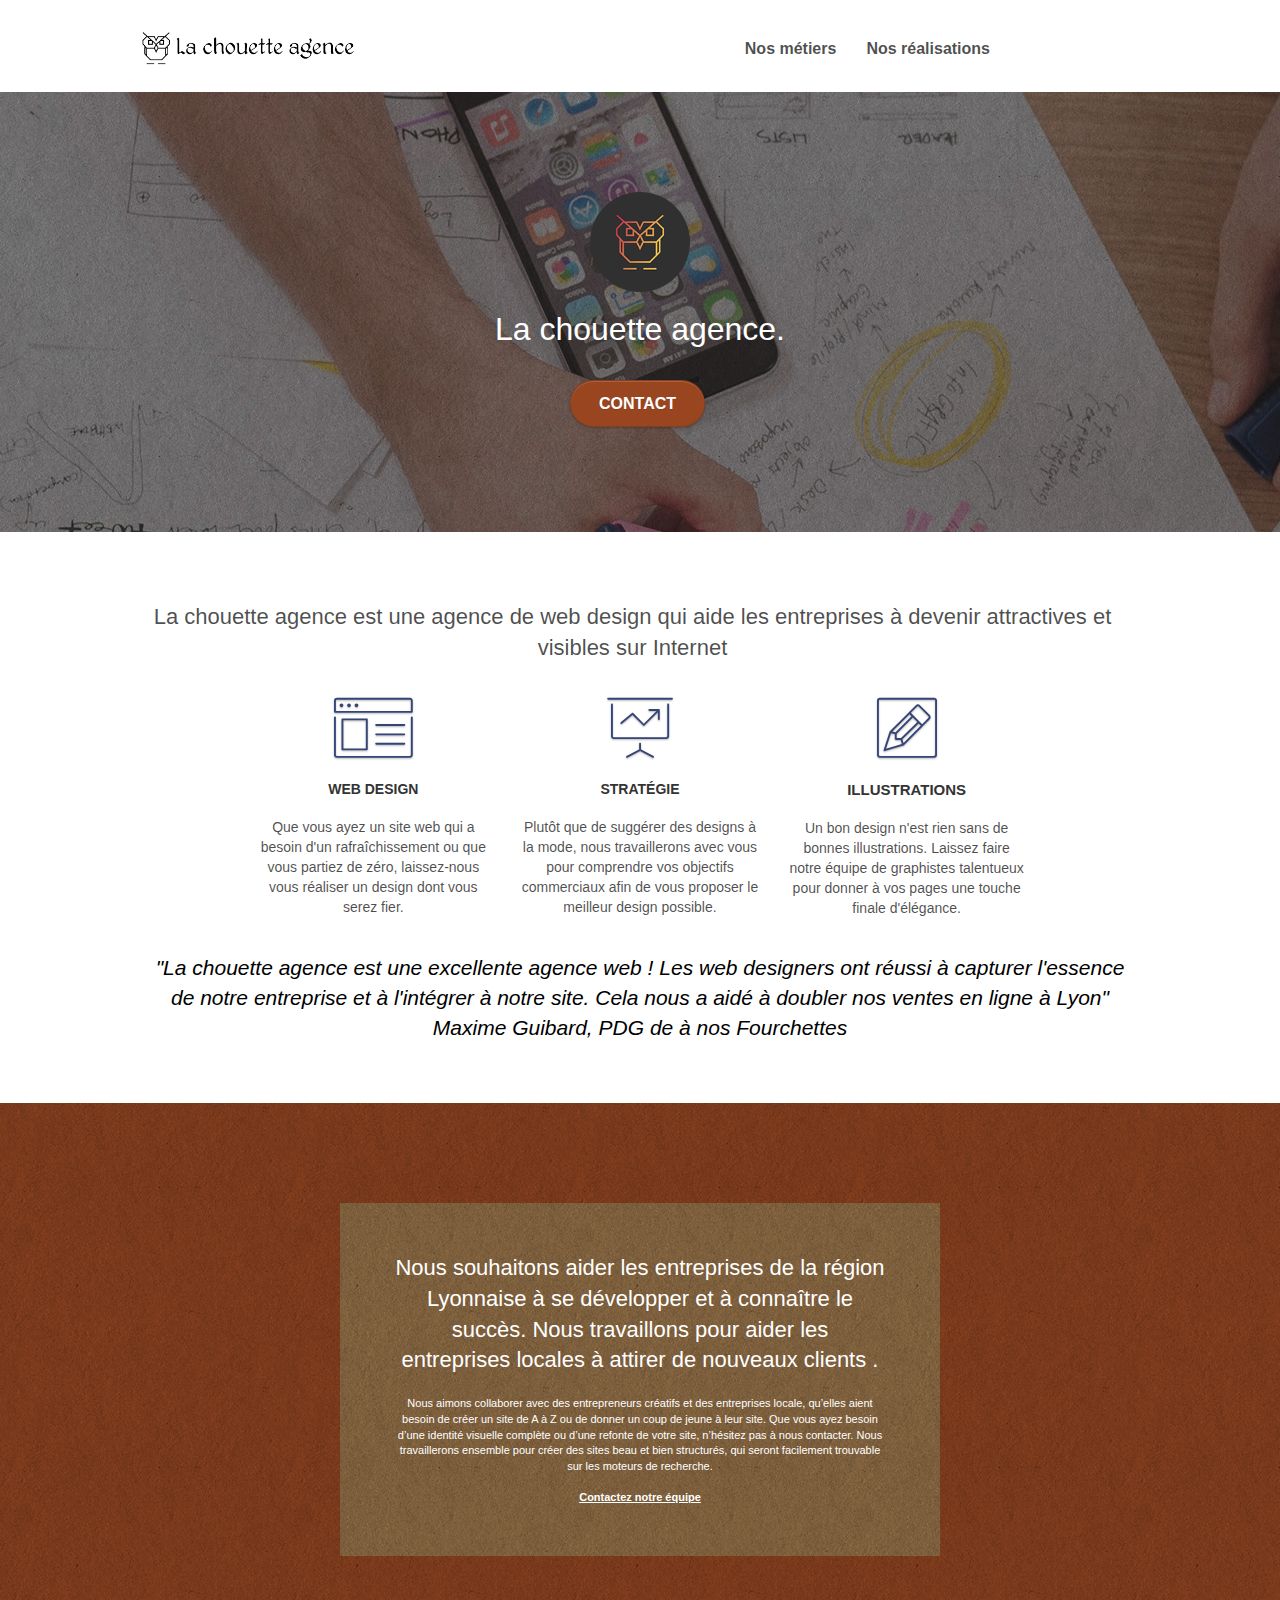
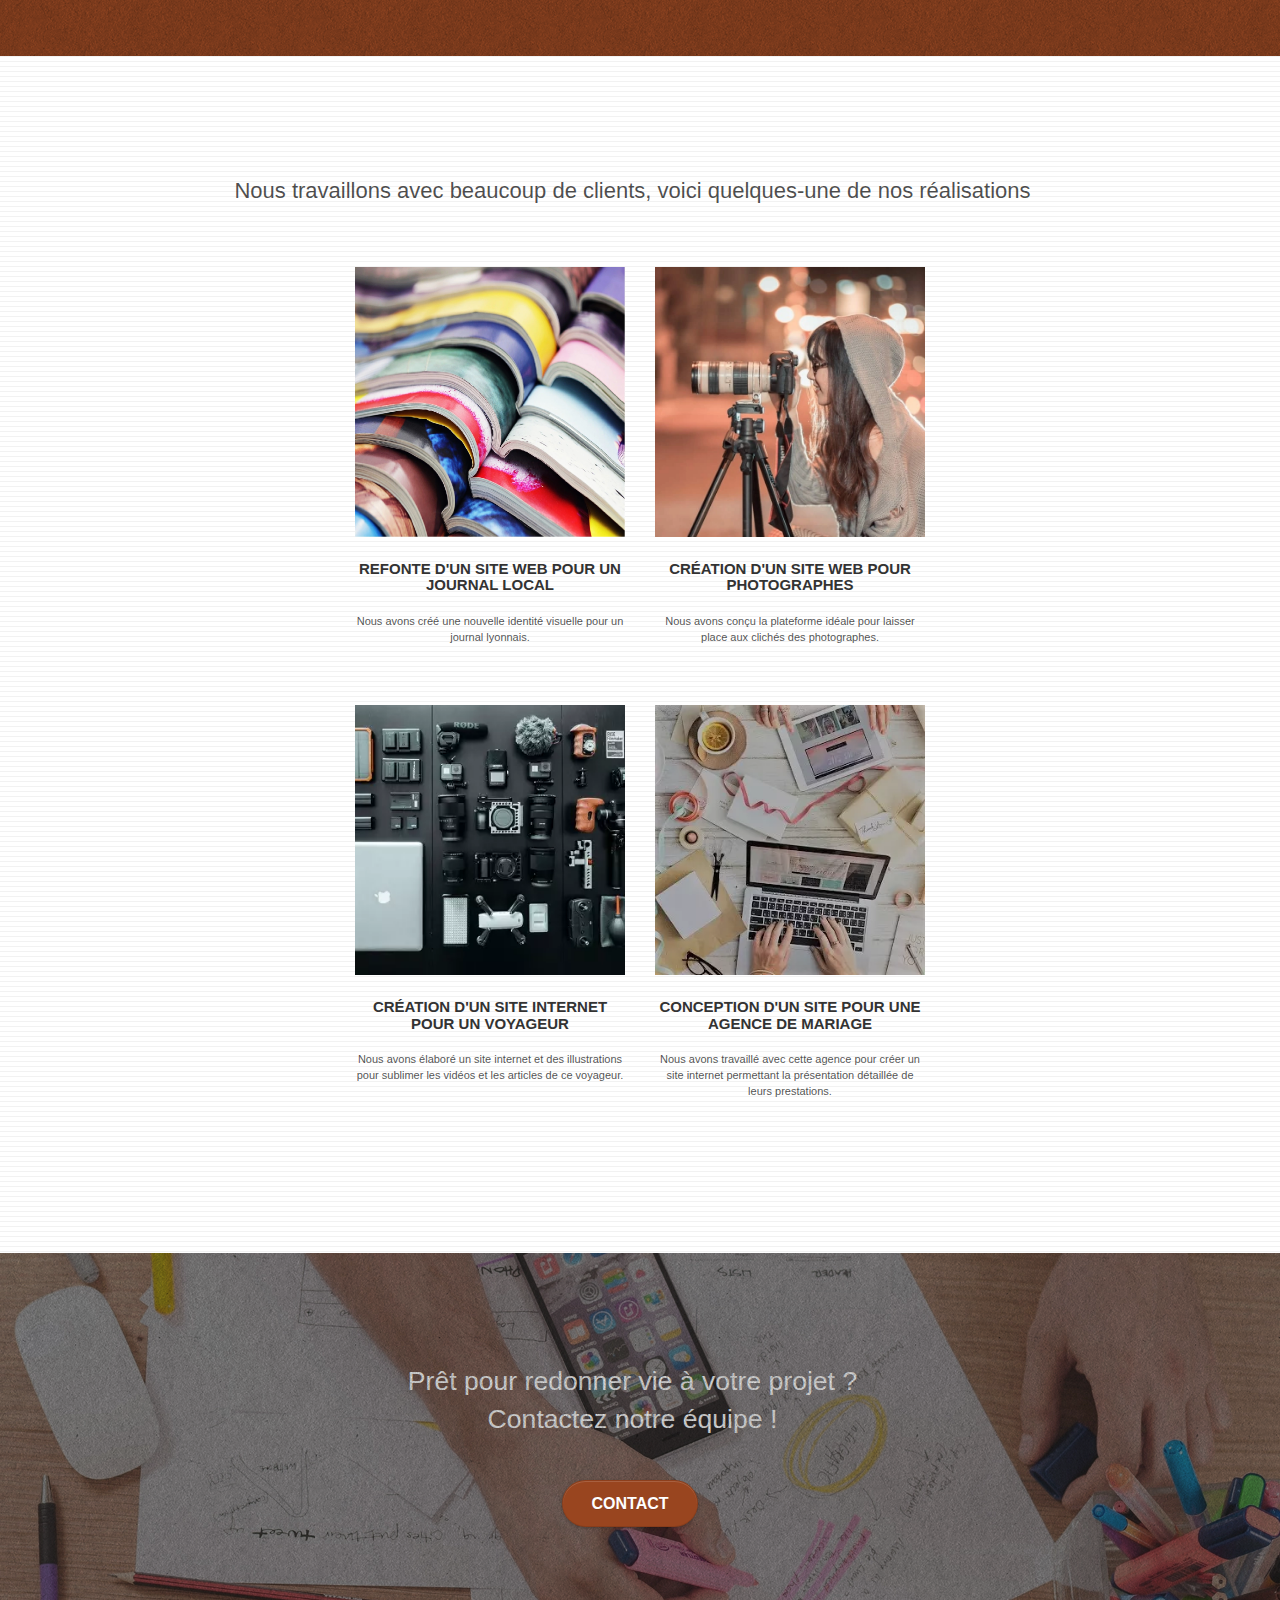
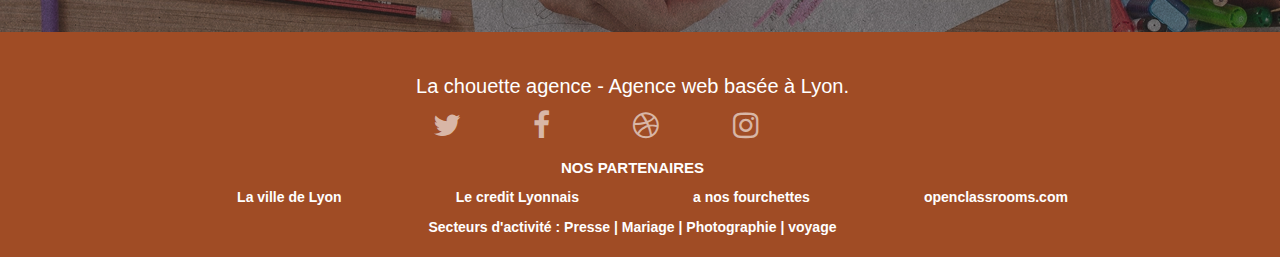
==== commit 05743547: "changement page2 nom" ====
--- a/index.html
+++ b/index.html
@@ -53,7 +53,7 @@
 						<img src="img/logo.png" class="center-block image-resize-mode" width="100" alt="La chouette agence, agence web paris, création logo paris" />
 						<h1 class="text-center hero-bloc-text tc-white ">La chouette agence.</h1>
 						<div class="text-center">
-							<a href="page2.html" class="btn btn-lg btn-clean btn-rd cta-hero btn-atomic-tangerine" id="cta-hero">Contact</a>
+							<a href="contact.html" class="btn btn-lg btn-clean btn-rd cta-hero btn-atomic-tangerine" id="cta-hero">Contact</a>
 						</div>
 					</div>
 				</div>
@@ -124,7 +124,7 @@
 							Nous souhaitons aider les entreprises de la région Lyonnaise à se développer et à connaître le succès. Nous travaillons pour aider les entreprises locales à attirer de nouveaux clients .<br>
 						</h2>
 						<p class="text-center white">
-							Nous aimons collaborer avec des entrepreneurs créatifs et des entreprises locale, qu’elles aient besoin de créer un site de A à Z ou de donner un coup de jeune à leur site. Que vous ayez besoin d’une identité visuelle complète ou d’une refonte de votre site, n’hésitez pas à nous contacter. Nous travaillerons ensemble pour créer des sites beau et bien structurés, qui seront facilement trouvable sur les moteurs de recherche. <br><br><a class="ltc-white bold-link" href="page2.html">Contactez notre équipe</a><br>
+							Nous aimons collaborer avec des entrepreneurs créatifs et des entreprises locale, qu’elles aient besoin de créer un site de A à Z ou de donner un coup de jeune à leur site. Que vous ayez besoin d’une identité visuelle complète ou d’une refonte de votre site, n’hésitez pas à nous contacter. Nous travaillerons ensemble pour créer des sites beau et bien structurés, qui seront facilement trouvable sur les moteurs de recherche. <br><br><a class="ltc-white bold-link" href="contact.html">Contactez notre équipe</a><br>
 						</p>
 					</div>
 				</div>
@@ -192,7 +192,7 @@
 						Prêt pour redonner vie à votre projet ?<br>Contactez notre équipe !
 					</h2>
 					<div class="col-sm-12 text-center">
-						<a href="page2.html" class="btn btn-atomic-tangerine btn-clean btn-rd btn-lg cta-hero">Contact</a>
+						<a href="contact.html" class="btn btn-atomic-tangerine btn-clean btn-rd btn-lg cta-hero">Contact</a>
 					</div>
 				</div>
 			</div>
--- a/style.css
+++ b/style.css
@@ -6,6 +6,7 @@
     -webkit-font-smoothing: antialiased;
     -moz-osx-font-smoothing: grayscale;
 }
+
 
 a,
 button {
@@ -1069,8 +1070,10 @@
     font-weight: bold;
 }
 .section_citation{
-    font-size: 2em;
+    font-size: 1.5em;
     color: black;
+    margin: 10px;
+    margin-top: 25px;
     text-align: center;
 }
 .footer__list__container{
@@ -1078,9 +1081,42 @@
     justify-content: center;
     justify-content: space-around;
 }
+li{
+    list-style: none;
+}
+@media (max-width: 767px) {
+    .footer__list__container{
+        flex-direction: column;
+        margin-right: 20px;
+    }
+    .footer__title {
+        margin-left: 15px;
+    }
+}
 .footer__list{
     color: white;
 }
 .font__size{
     font-size: 1em;
 }
+.section__h2{
+    font-size: 1.9em;
+}
+.form-group{
+    display: flex;
+    flex-direction: column;
+    margin-bottom: 15px;
+}
+
+.form-control{
+    padding: 10px;
+    border-radius: 10px;
+    width: 450px;
+}
+footer{
+    text-align: center;
+}
+#bloc-8{
+
+    margin: center;
+}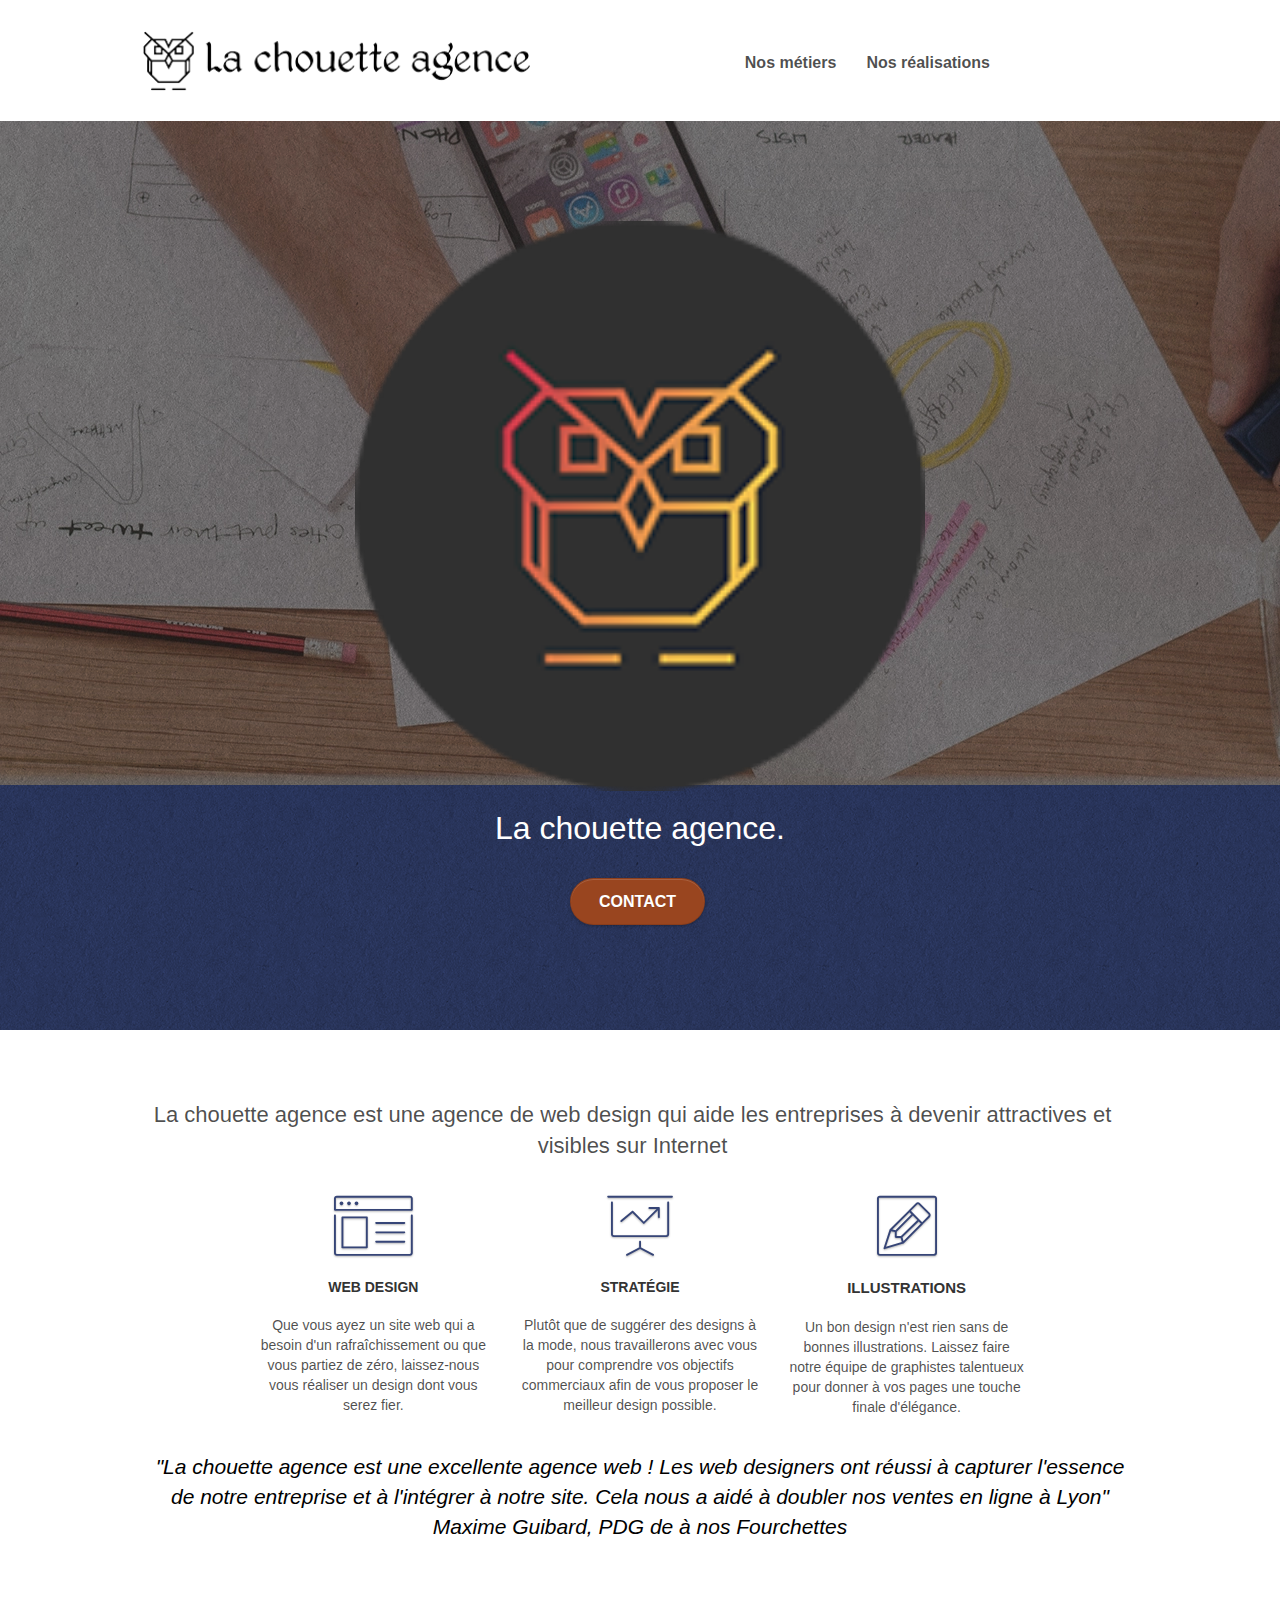
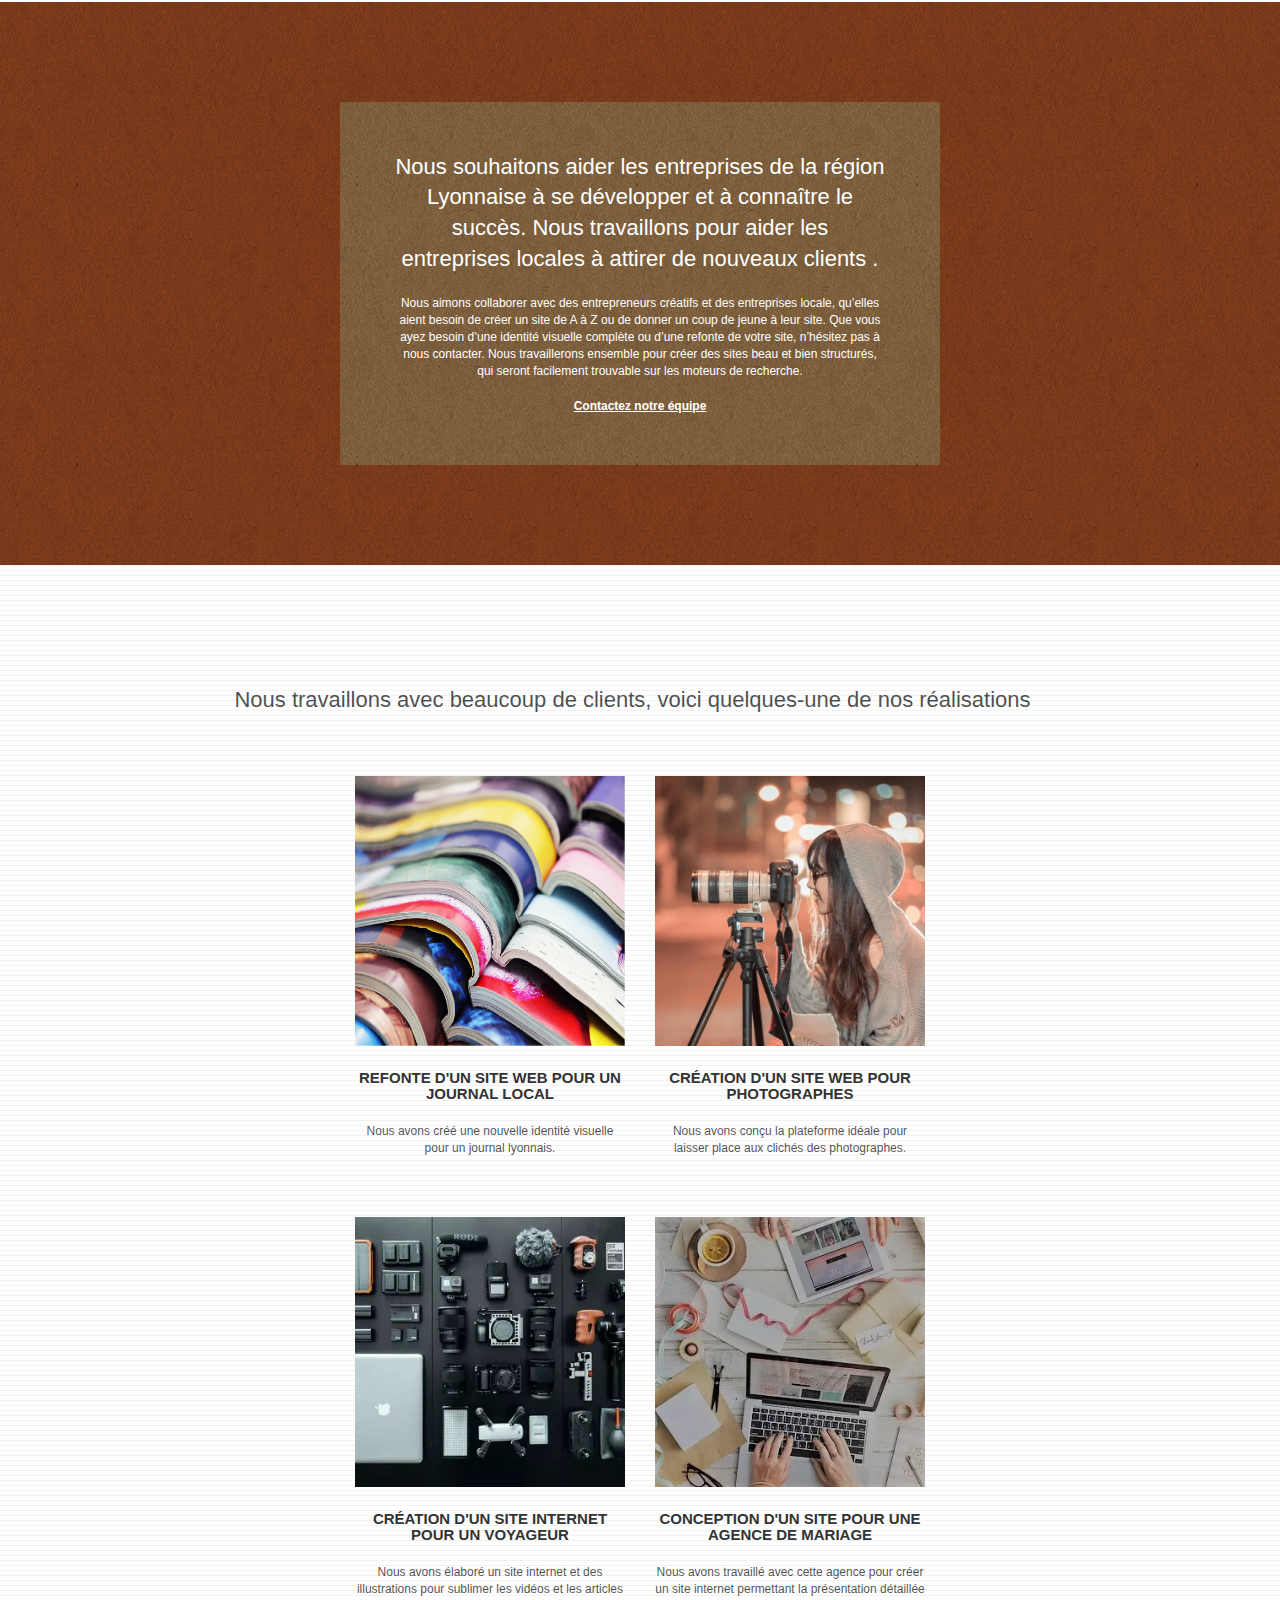
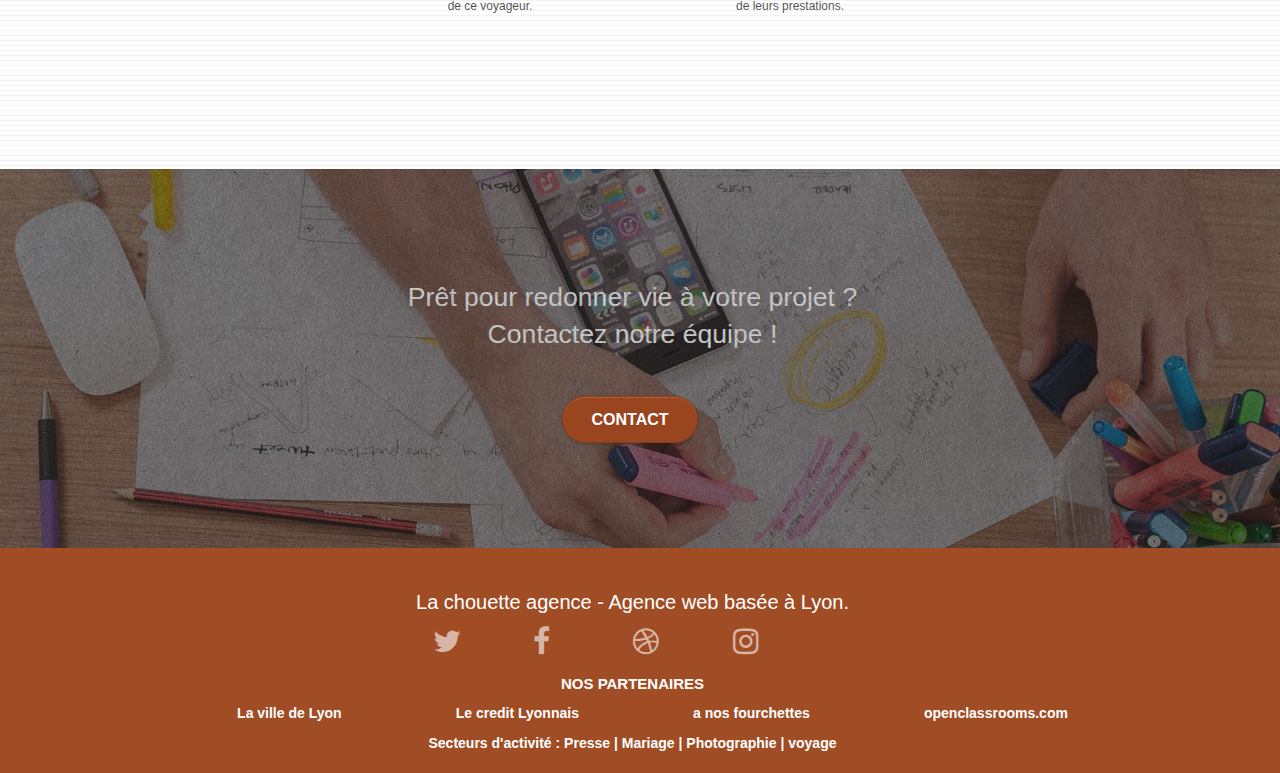
==== commit 54dc1fd2: "correction validator" ====
--- a/index.html
+++ b/index.html
@@ -63,7 +63,7 @@
 
 		<!-- bloc-2-services -->
 		<section class="bloc bgc-white l-bloc" id="bloc-2-services">
-			<div id="metiers"" class="container bloc-md">
+			<div id="metiers" class="container bloc-md">
 				<div class="row">
 					<div class="col-sm-12 text-center">
 						<h2>La chouette agence est une agence de web design qui aide les entreprises à devenir attractives et visibles sur Internet</h2>
@@ -249,7 +249,6 @@
 								Secteurs d'activité : Presse | Mariage | Photographie | voyage
 							</div>
 						</div>
-						</div>
 					</div>
 				</div>
 			</div>
--- a/style.css
+++ b/style.css
@@ -5,6 +5,10 @@
     overflow-x: hidden;
     -webkit-font-smoothing: antialiased;
     -moz-osx-font-smoothing: grayscale;
+}
+img{
+    width: 100%;
+    height: 100%;
 }
 
 
@@ -684,7 +688,7 @@
 }
 
 p {
-    font-size: 11px;
+    font-size: 12px;
 }
 
 .tight-width-whitespace {
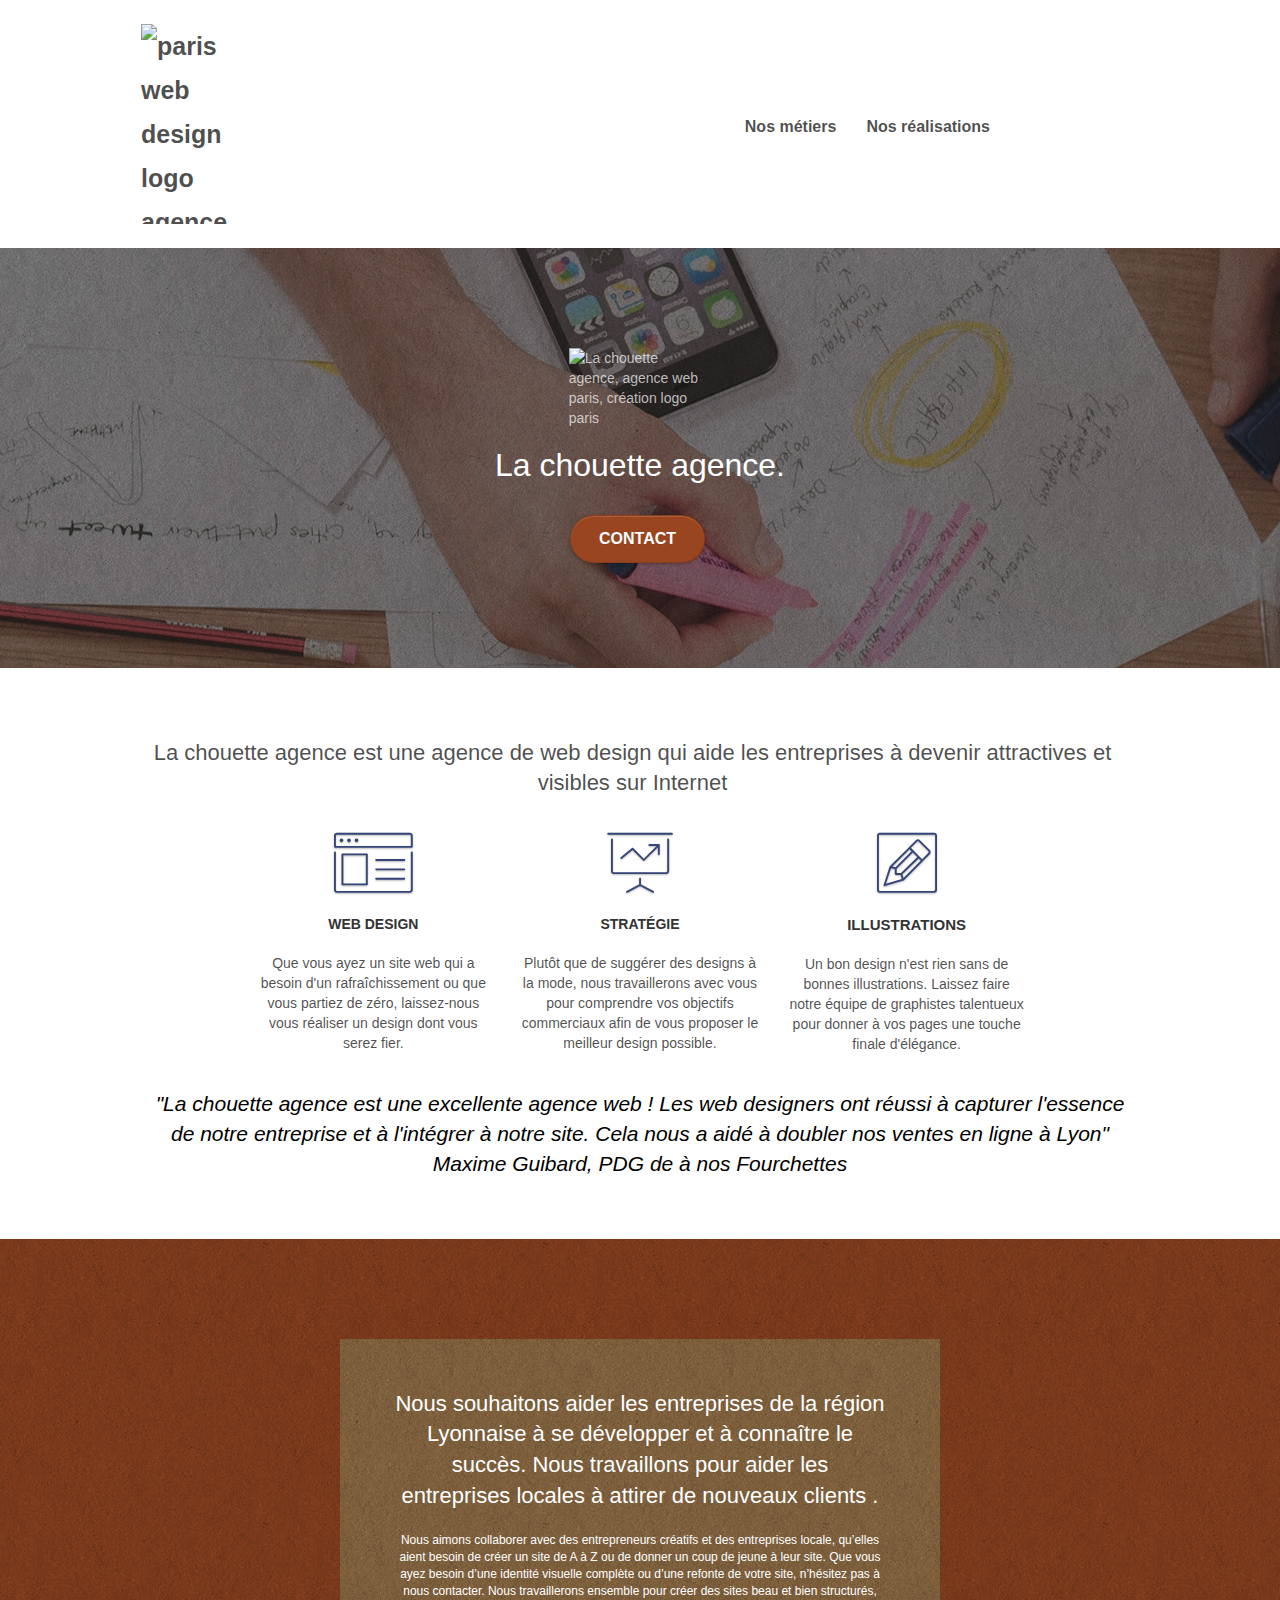
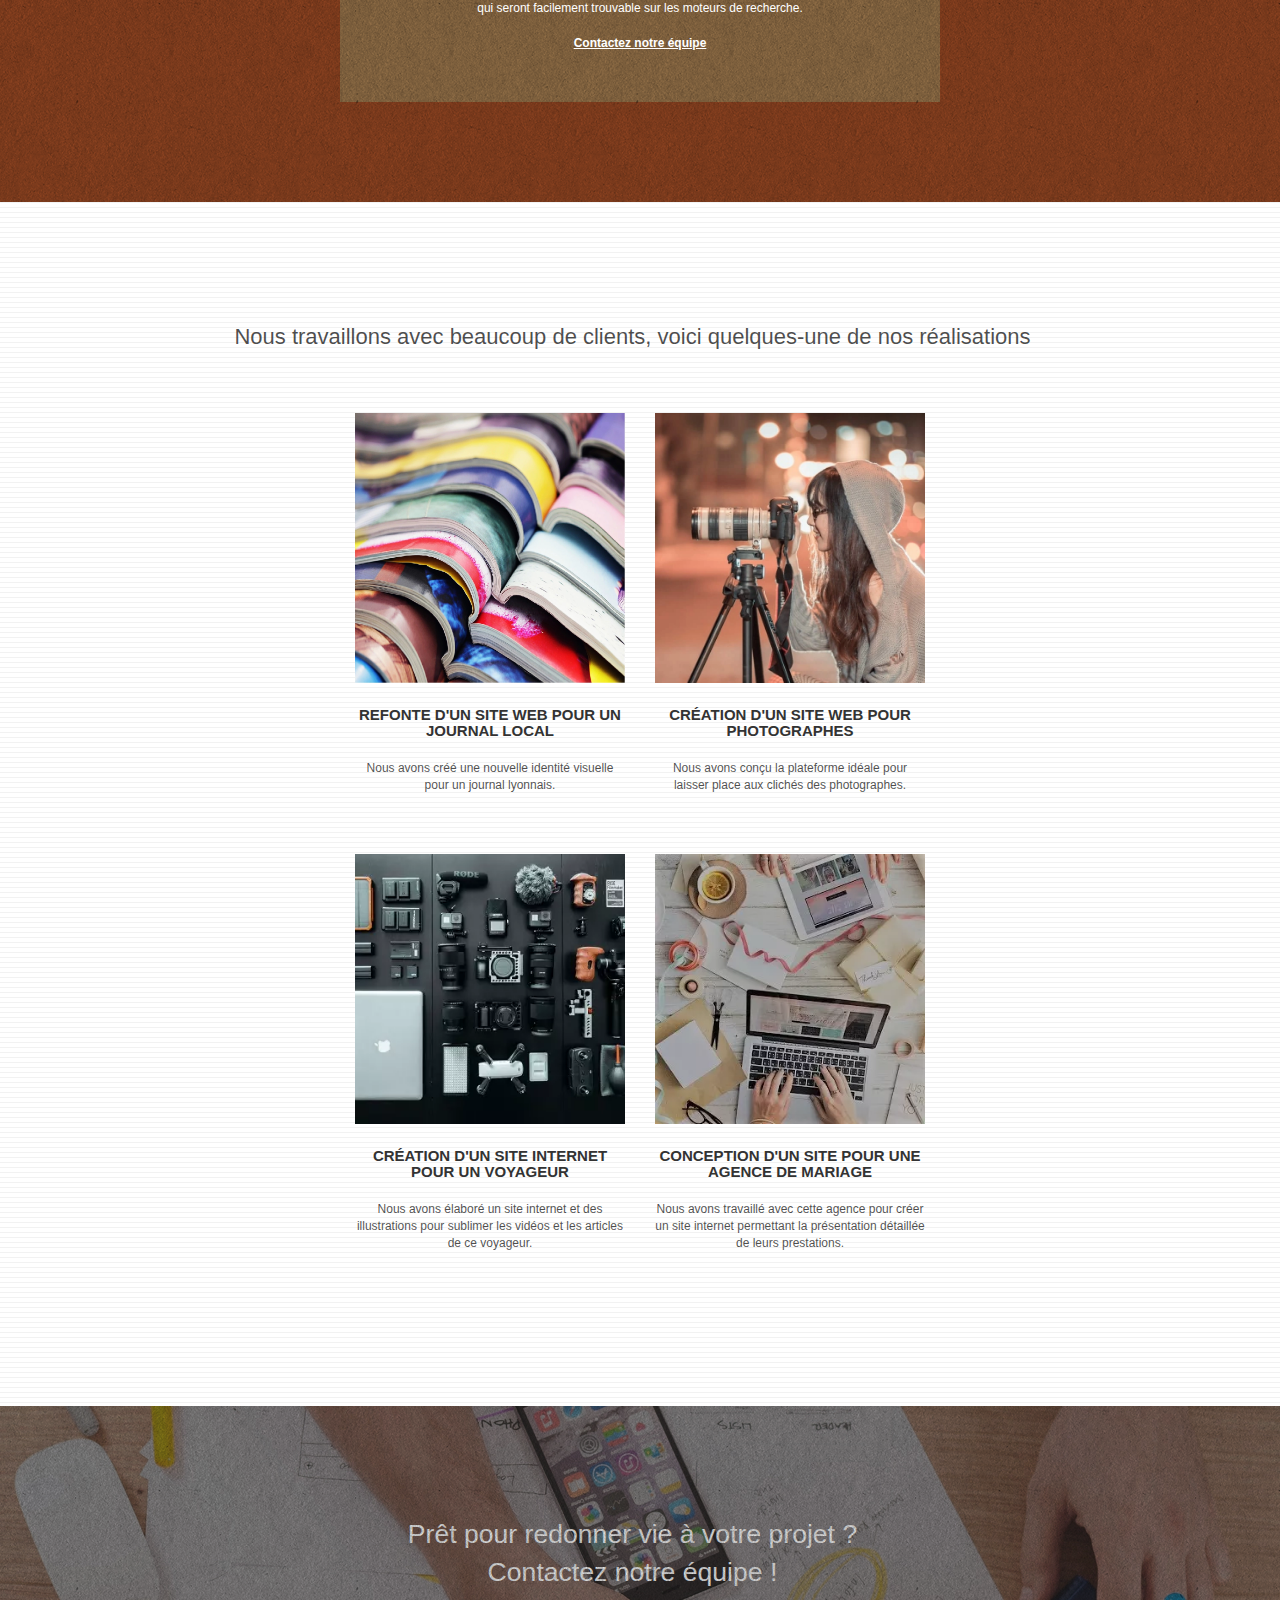
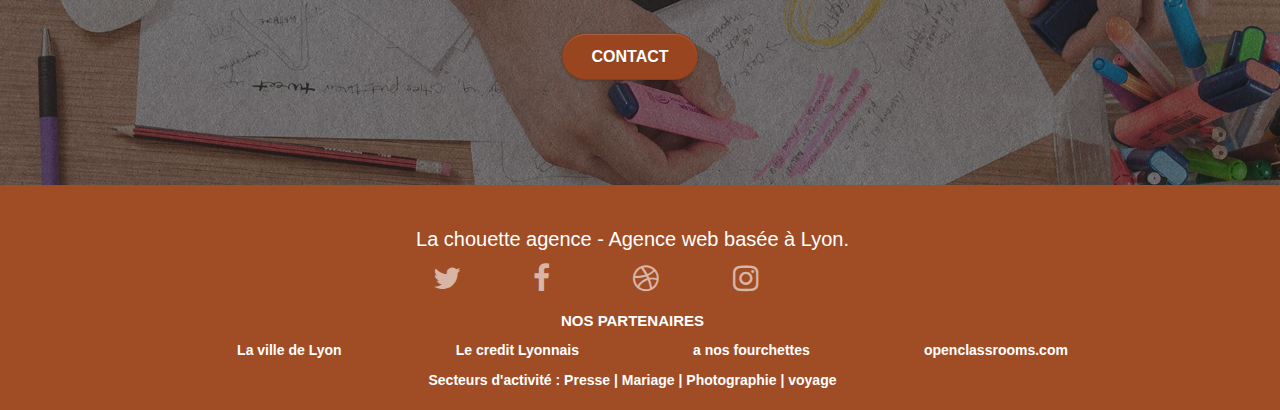
==== commit 5dbbd41c: "correction validator" ====
--- a/index.html
+++ b/index.html
@@ -23,7 +23,7 @@
 				<div class="container bloc-sm">
 					<nav class="navbar row">
 						<div class="navbar-header">
-							<a class="navbar-brand" href="index.html"><img src="img/la-chouette-agence.png" alt="paris web design logo agence web meilleure agence" height="40" /></a>
+							<a class="navbar-brand" href="index.html"><img src="img/la-chouette-agence.webp" alt="paris web design logo agence web meilleure agence" height="40" width="200" /></a>
 							<button id="nav-toggle" type="button" class="ui-navbar-toggle navbar-toggle" data-toggle="collapse" data-target=".navbar-1">
 								<span class="sr-only">Toggle navigation</span>
 								<span class="icon-bar"></span>
@@ -50,7 +50,7 @@
 			<div class="container bloc-lg">
 				<div class="row tight-width-whitespace">
 					<div class="col-sm-12">
-						<img src="img/logo.png" class="center-block image-resize-mode" width="100" alt="La chouette agence, agence web paris, création logo paris" />
+						<img src="img/logo.webp" class="center-block image-resize-mode" width="100" alt="La chouette agence, agence web paris, création logo paris" />
 						<h1 class="text-center hero-bloc-text tc-white ">La chouette agence.</h1>
 						<div class="text-center">
 							<a href="contact.html" class="btn btn-lg btn-clean btn-rd cta-hero btn-atomic-tangerine" id="cta-hero">Contact</a>
--- a/style.css
+++ b/style.css
@@ -10,6 +10,11 @@
     width: 100%;
     height: 100%;
 }
+.image-resize-mode{
+    width: 25%;
+    height: 25%;
+}
+
 
 
 a,
@@ -1121,6 +1126,8 @@
     text-align: center;
 }
 #bloc-8{
-
-    margin: center;
-}+    margin: auto;
+}
+.navbar-brand{
+    width: 10%;
+}
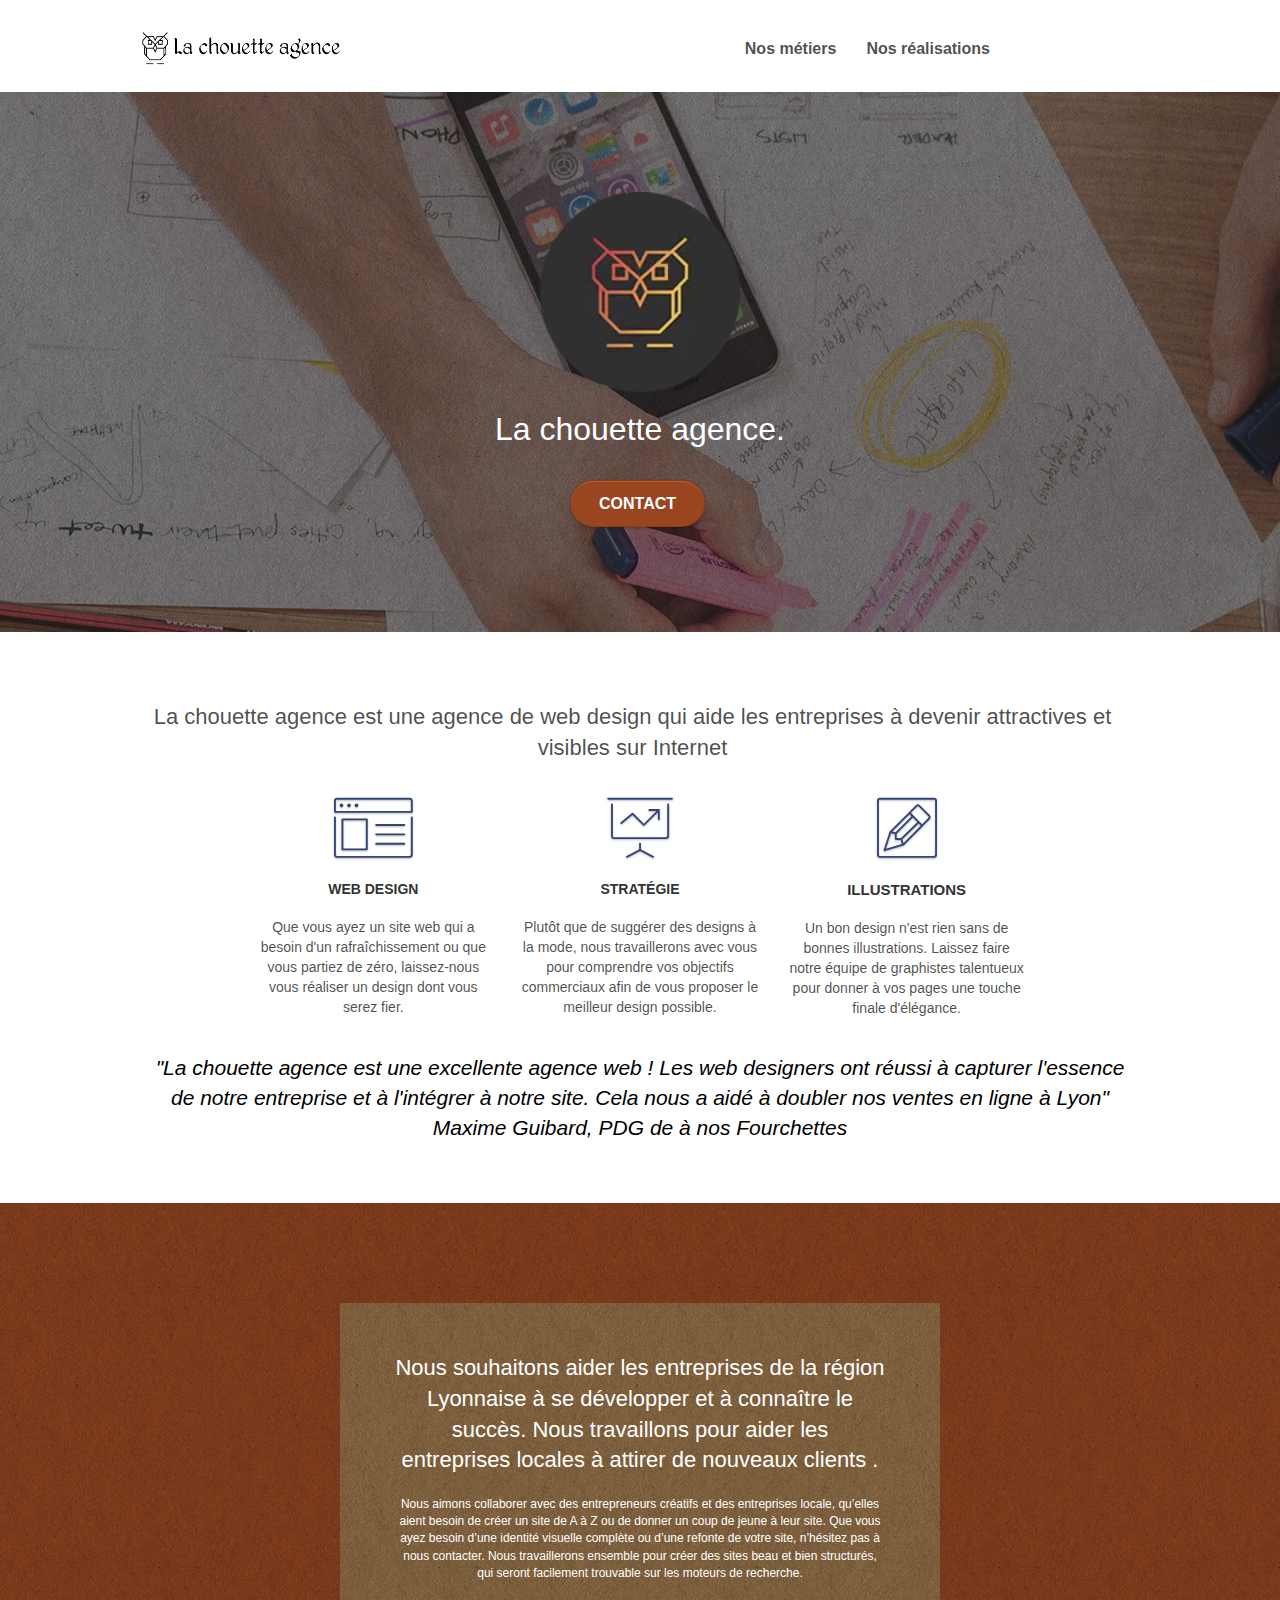
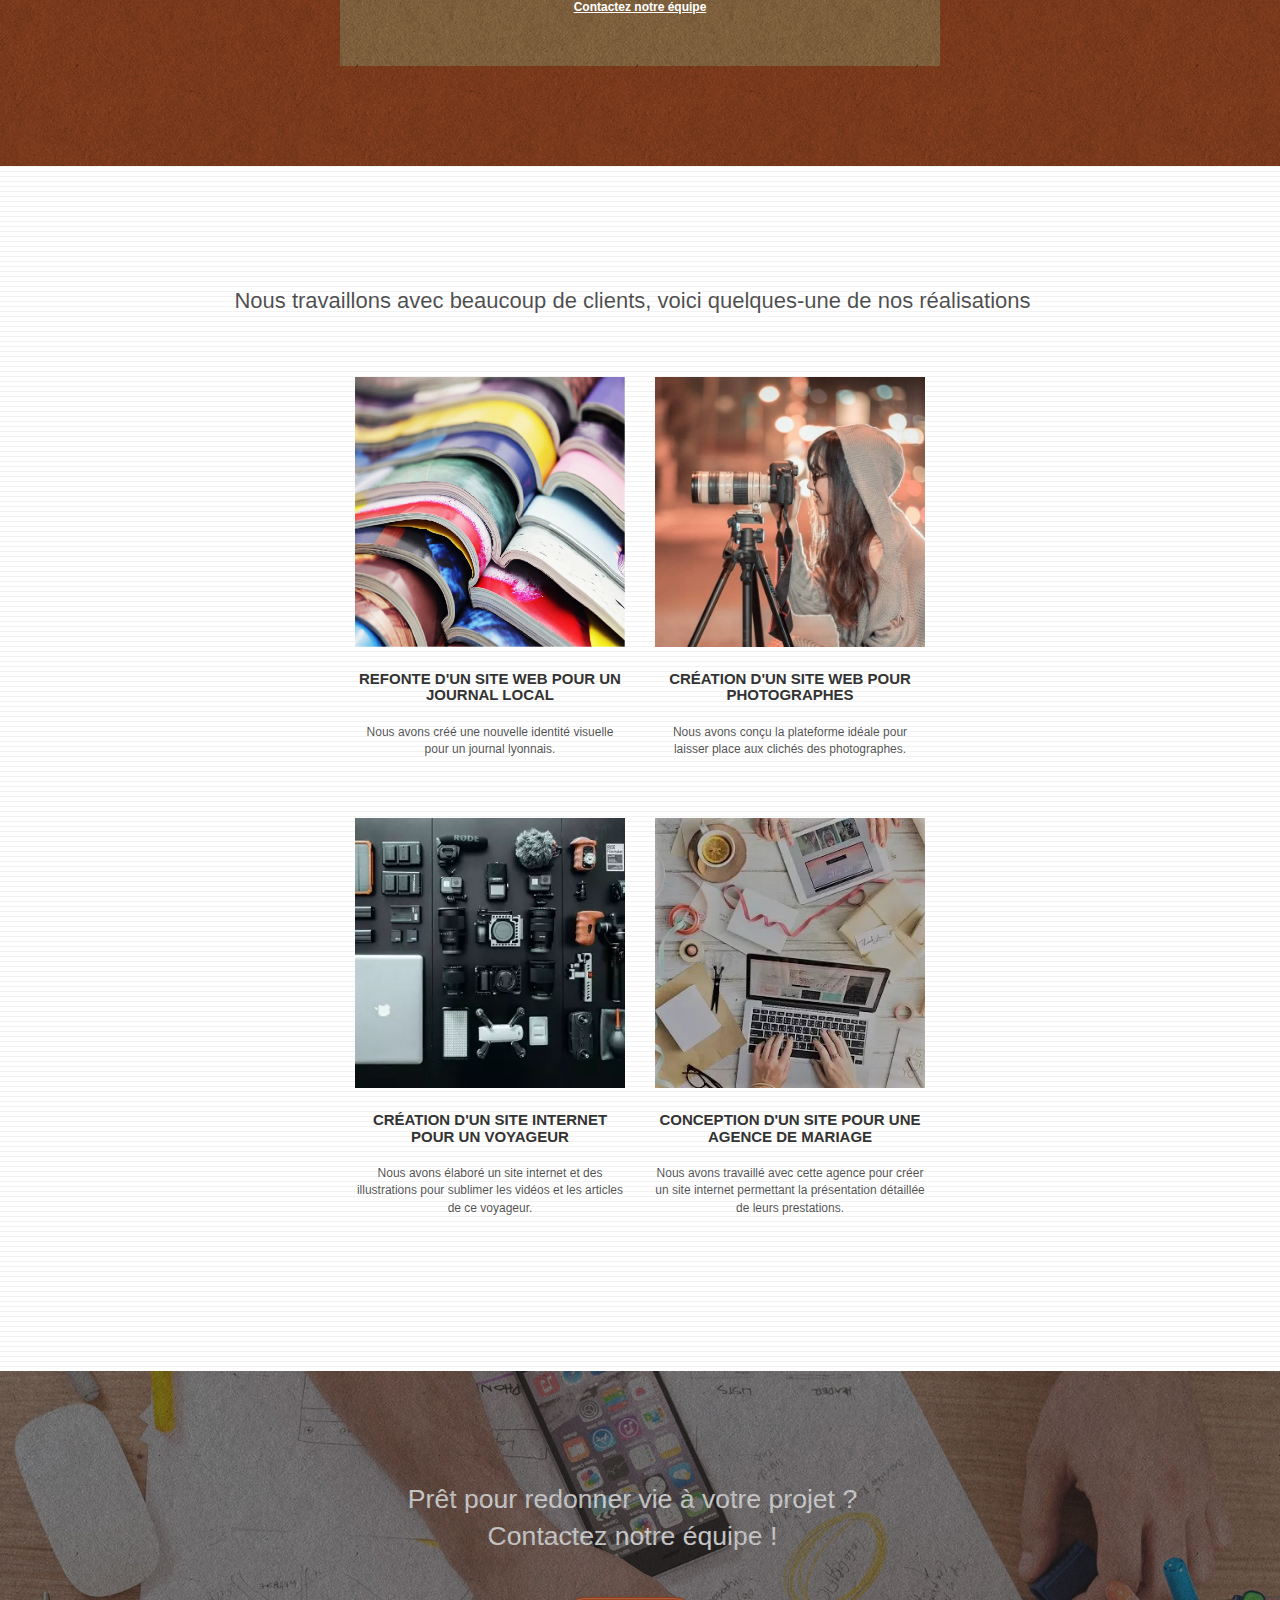
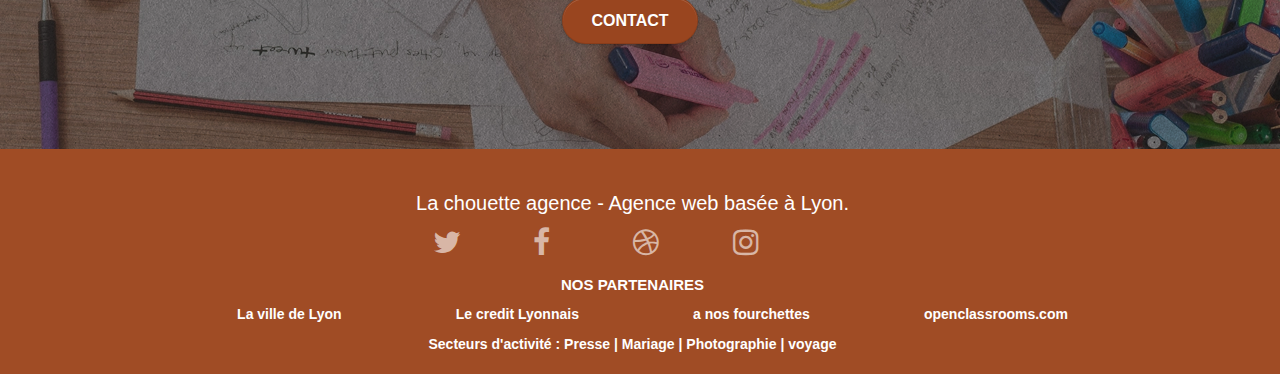
==== commit 34d074be: "modification logo" ====
--- a/index.html
+++ b/index.html
@@ -23,7 +23,7 @@
 				<div class="container bloc-sm">
 					<nav class="navbar row">
 						<div class="navbar-header">
-							<a class="navbar-brand" href="index.html"><img src="img/la-chouette-agence.webp" alt="paris web design logo agence web meilleure agence" height="40" width="200" /></a>
+							<a class="navbar-brand" href="index.html"><img src="img/la-chouette-agence.webp" alt="paris web design logo agence web meilleure agence"/></a>
 							<button id="nav-toggle" type="button" class="ui-navbar-toggle navbar-toggle" data-toggle="collapse" data-target=".navbar-1">
 								<span class="sr-only">Toggle navigation</span>
 								<span class="icon-bar"></span>
@@ -50,7 +50,7 @@
 			<div class="container bloc-lg">
 				<div class="row tight-width-whitespace">
 					<div class="col-sm-12">
-						<img src="img/logo.webp" class="center-block image-resize-mode" width="100" alt="La chouette agence, agence web paris, création logo paris" />
+						<img src="img/logo.webp" class="center-block image-resize-mode" alt="La chouette agence, agence web paris, création logo paris" />
 						<h1 class="text-center hero-bloc-text tc-white ">La chouette agence.</h1>
 						<div class="text-center">
 							<a href="contact.html" class="btn btn-lg btn-clean btn-rd cta-hero btn-atomic-tangerine" id="cta-hero">Contact</a>
--- a/style.css
+++ b/style.css
@@ -9,10 +9,6 @@
 img{
     width: 100%;
     height: 100%;
-}
-.image-resize-mode{
-    width: 25%;
-    height: 25%;
 }
 
 
@@ -321,7 +317,10 @@
     max-height: 200px;
     margin: 0 5px 0 0;
     display: inline;
-}
+    width: 200px;
+    height: 40px;
+}
+
 
 .navbar-brand img[src$=svg] {
     min-width: 100px;
@@ -1131,3 +1130,7 @@
 .navbar-brand{
     width: 10%;
 }
+.image-resize-mode{
+    width: 200px;
+    height: 200px;
+}
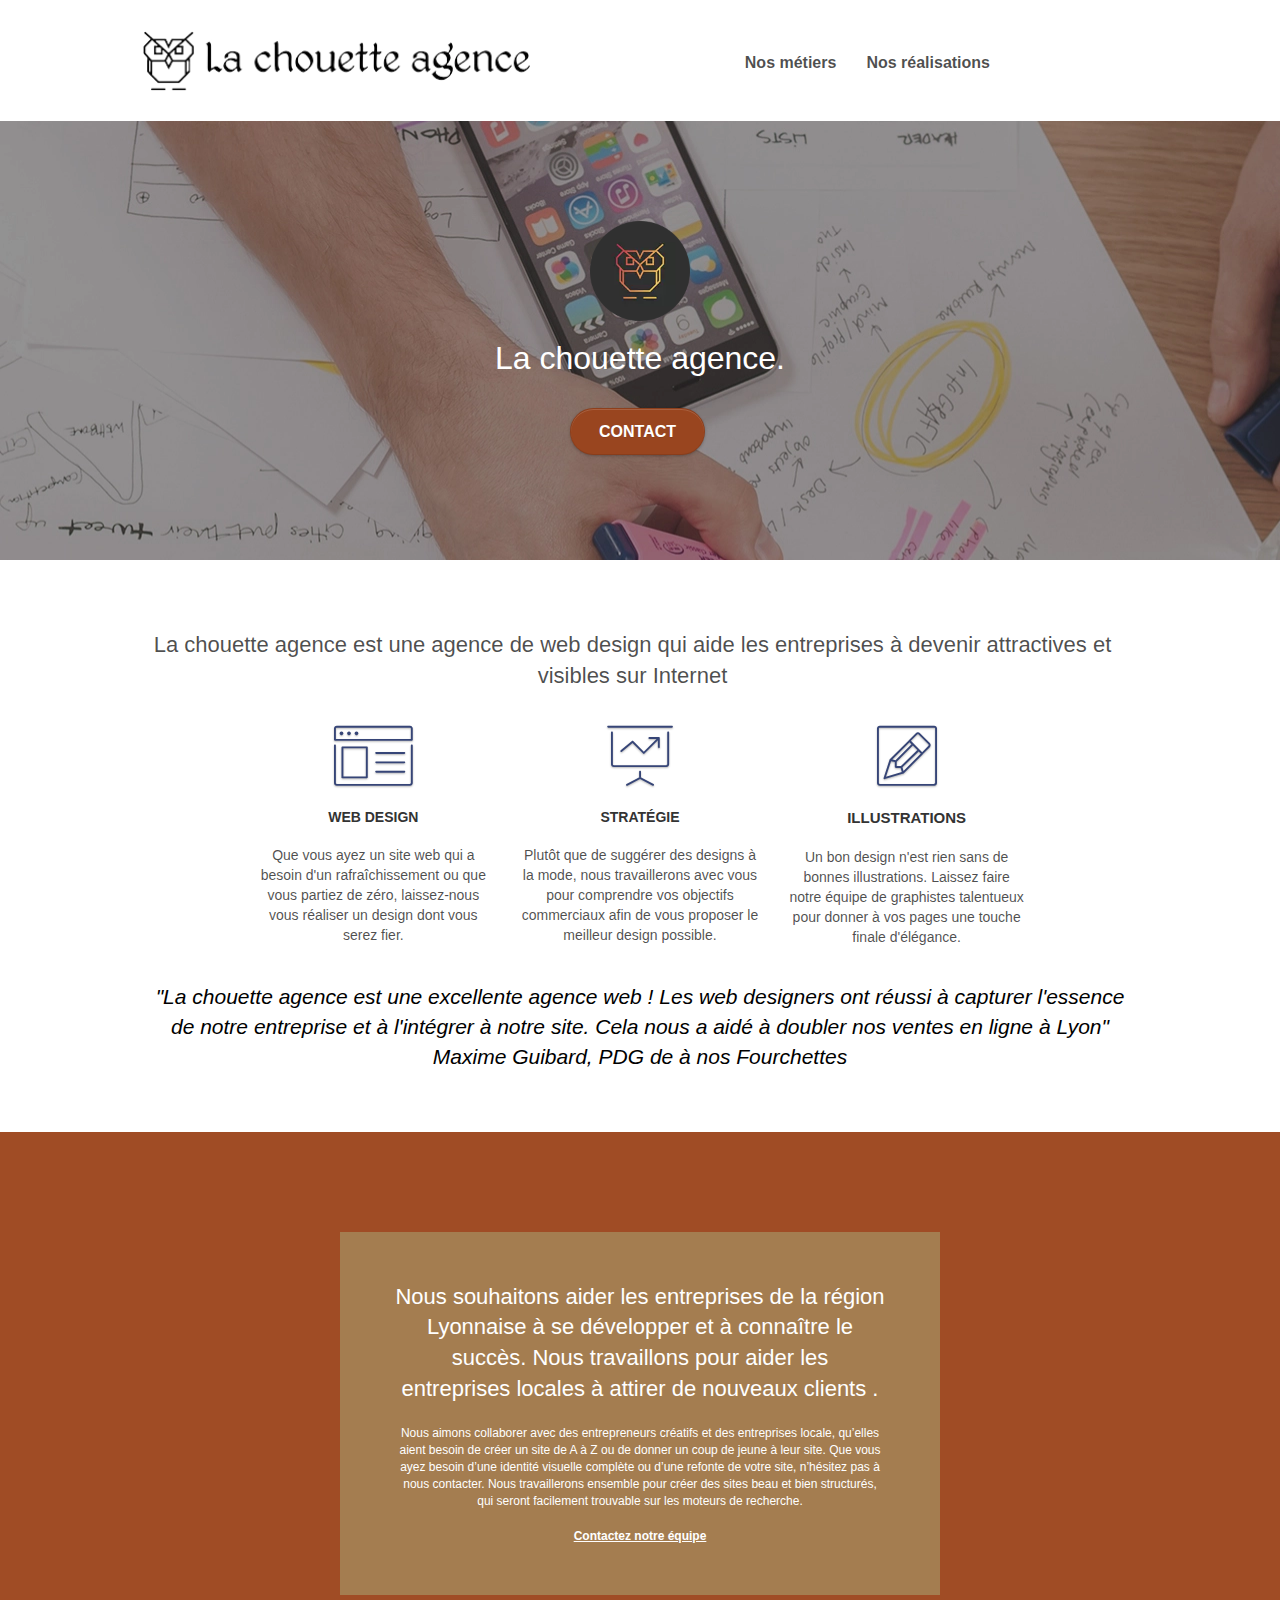
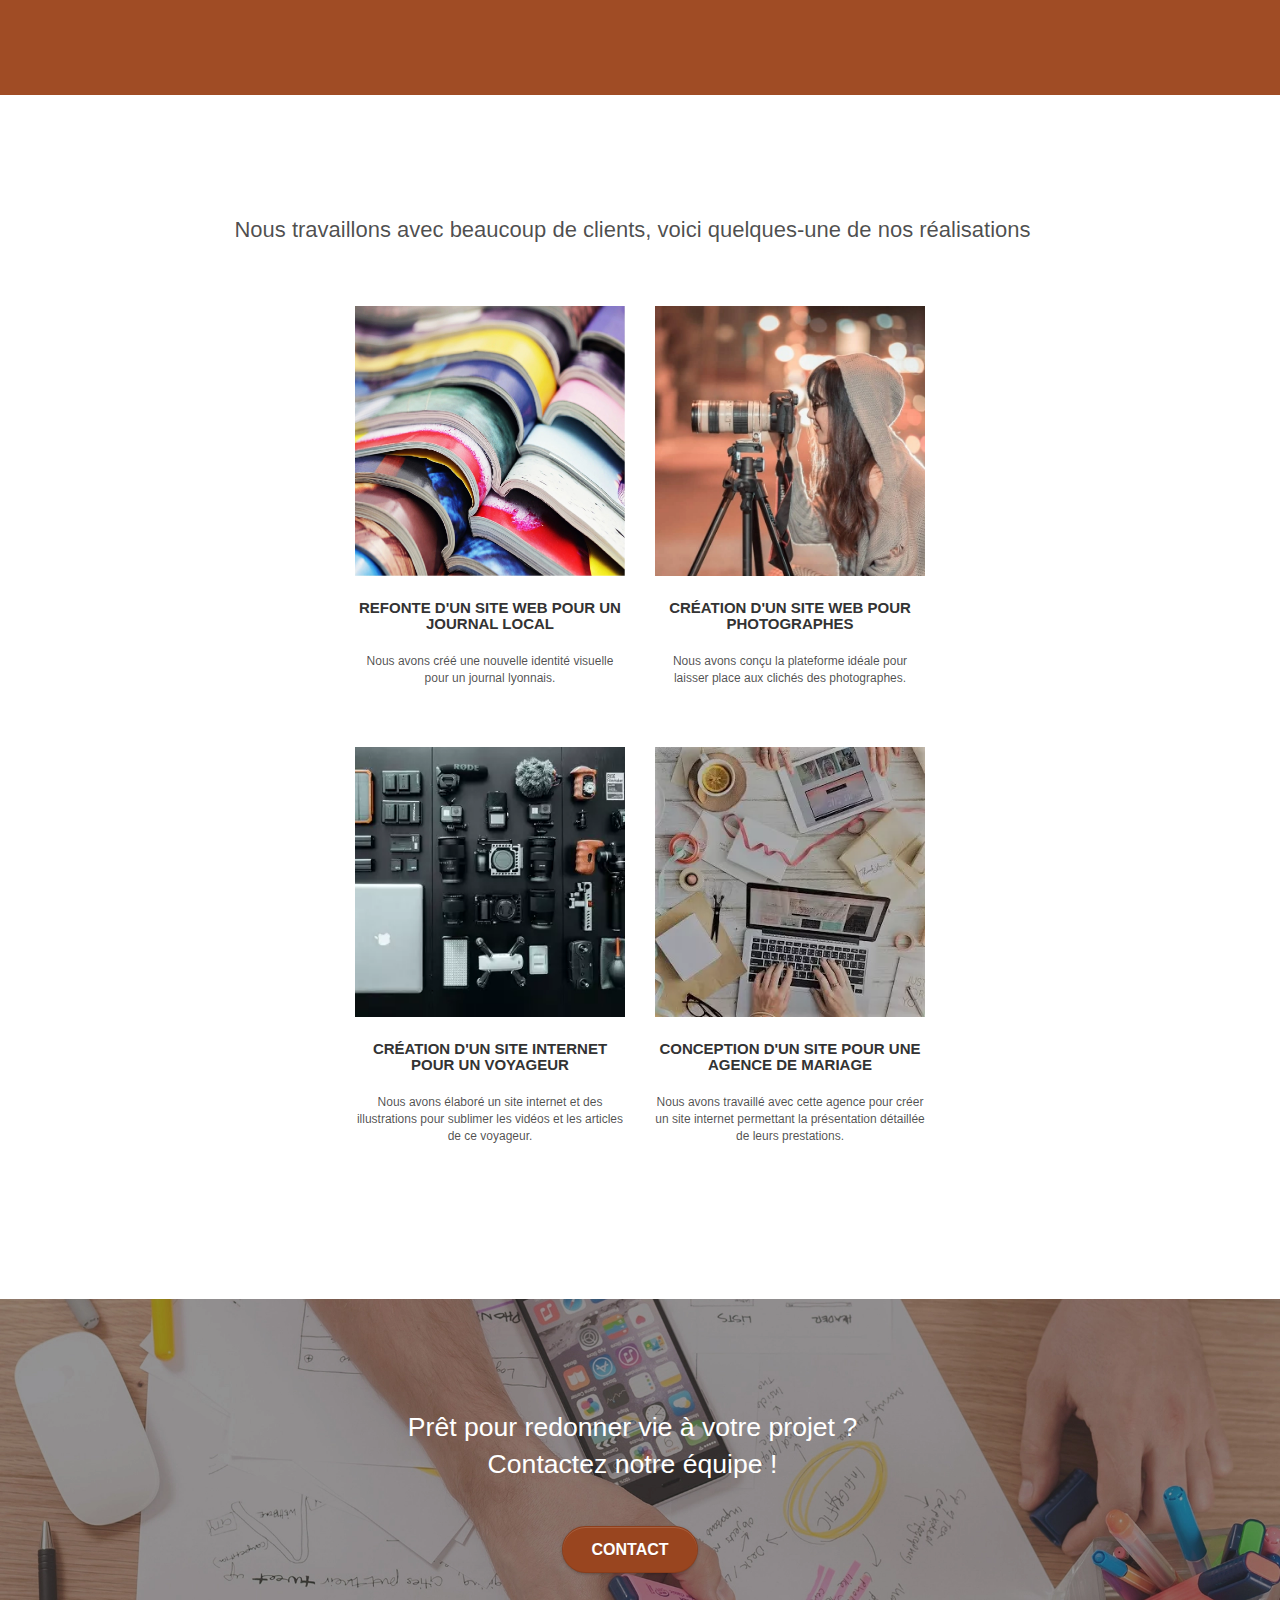
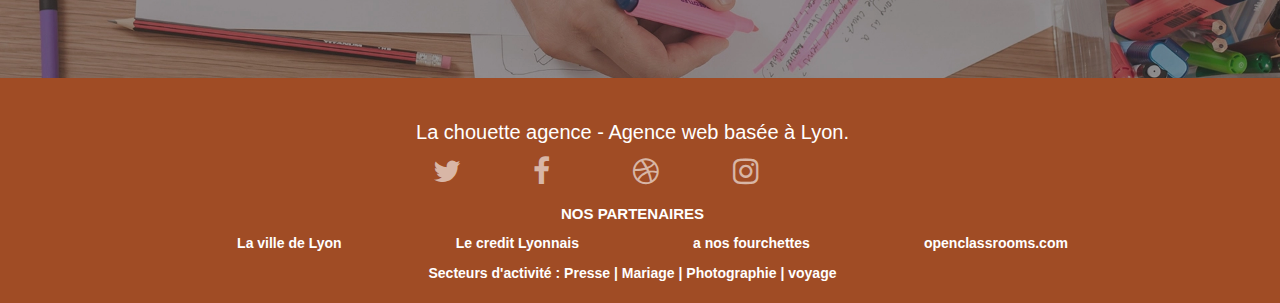
==== commit affd110a: "images webp converter" ====
--- a/index.html
+++ b/index.html
@@ -23,7 +23,9 @@
 				<div class="container bloc-sm">
 					<nav class="navbar row">
 						<div class="navbar-header">
-							<a class="navbar-brand" href="index.html"><img src="img/la-chouette-agence.webp" alt="paris web design logo agence web meilleure agence"/></a>
+							<a class="navbar-brand" href="index.html">
+								<img src="img/la-chouette-agence.webp" alt="paris web design logo agence web meilleure agence"/>
+							</a>
 							<button id="nav-toggle" type="button" class="ui-navbar-toggle navbar-toggle" data-toggle="collapse" data-target=".navbar-1">
 								<span class="sr-only">Toggle navigation</span>
 								<span class="icon-bar"></span>
@@ -142,7 +144,9 @@
 				</div>
 				<div class="row tight-width-whitespace portfolio-row">
 					<div class="col-sm-6">
-						<a href="#" data-lightbox="img/1.webp" data-gallery-id="gallery-1" data-caption="Refonte d'un site web pour un journal local" data-frame="snapshot-lb"><img src="img/1.webp" alt="creation de journeaux" class="img-responsive portfolio-thumb" /></a>
+						<a href="#" data-lightbox="img/1.webp" data-gallery-id="gallery-1" data-caption="Refonte d'un site web pour un journal local" data-frame="snapshot-lb">
+							<img src="img/1.webp" alt="creation de journeaux" class="img-responsive portfolio-thumb" />
+						</a>
 						<h3 class="mg-md text-center">
 							Refonte d'un site web pour un journal local
 						</h3>
@@ -151,7 +155,9 @@
 						</p>
 					</div>
 					<div class="col-sm-6">
-						<a href="#" data-lightbox="img/2.webp" data-gallery-id="gallery-1" data-caption="Création d'un site web pour photographes" data-frame="snapshot-lb"><img src="img/2.webp" class="img-responsive portfolio-thumb" alt="Création d'un site web pour photographes" /></a>
+						<a href="#" data-lightbox="img/2.webp" data-gallery-id="gallery-1" data-caption="Création d'un site web pour photographes" data-frame="snapshot-lb">
+							<img src="img/2.webp" class="img-responsive portfolio-thumb" alt="Création d'un site web pour photographes" />
+						</a>
 						<h3 class="mg-md text-center">
 							Création d'un site web pour photographes
 						</h3>
@@ -162,7 +168,9 @@
 				</div>
 				<div class="row tight-width-whitespace portfolio-row">
 					<div class="col-sm-6">
-						<a href="#" data-lightbox="img/3.webp" data-gallery-id="gallery-1" data-caption="Création d'un site internet pour un voyageur" data-frame="snapshot-lb"><img src="img/3.webp" class="img-responsive portfolio-thumb" alt=" Création d'un site web pour voyageur"/></a>
+						<a href="#" data-lightbox="img/3.webp" data-gallery-id="gallery-1" data-caption="Création d'un site internet pour un voyageur" data-frame="snapshot-lb">
+							<img src="img/3.webp" class="img-responsive portfolio-thumb" alt=" Création d'un site web pour voyageur"/>
+						</a>
 						<h3 class="mg-md text-center">
 							Création d'un site internet pour un voyageur
 						</h3>
@@ -171,7 +179,9 @@
 						</p>
 					</div>
 					<div class="col-sm-6">
-						<a href="#" data-lightbox="img/4.webp" data-gallery-id="gallery-1" data-caption="Conception d'un site pour une agence de mariage" data-frame="snapshot-lb"><img src="img/4.webp" class="img-responsive portfolio-thumb" alt=" Création d'un site web pour agence de mariage" /></a>
+						<a href="#" data-lightbox="img/4.webp" data-gallery-id="gallery-1" data-caption="Conception d'un site pour une agence de mariage" data-frame="snapshot-lb">
+							<img src="img/4.webp" class="img-responsive portfolio-thumb" alt=" Création d'un site web pour agence de mariage" />
+						</a>
 						<h3 class="mg-md text-center">
 							Conception d'un site pour une agence de mariage
 						</h3>
@@ -210,7 +220,7 @@
 						<div class="row row-no-gutters social">
 							<div class="col-sm-3">
 								<div class="text-center">
-									<a class="social" href="index.html" aria-label="twitter"> <span class="fa fa-twitter icon-md"></span></a>
+									<a class="social" href="index.html" aria-label="twitter"><span class="fa fa-twitter icon-md"></span></a>
 								</div>
 							</div>
 							<div class="col-sm-3">
--- a/style.css
+++ b/style.css
@@ -6,10 +6,7 @@
     -webkit-font-smoothing: antialiased;
     -moz-osx-font-smoothing: grayscale;
 }
-img{
-    width: 100%;
-    height: 100%;
-}
+
 
 
 
@@ -97,7 +94,7 @@
 }
 
 .texture-paper::before {
-    background: url("img/texture-paper.png");
+    background: url("img/texture-paper.webp");
     background-size: 280px 280px;
 }
 
@@ -838,7 +835,7 @@
 }
 
 .bg-lines-h2-bg {
-    background-image: url("img/lines-h2-bg.png");
+    background-image: url("img/lines-h2-bg.webp");
 }
 
 .bg-banniere {
@@ -1121,16 +1118,22 @@
     border-radius: 10px;
     width: 450px;
 }
-footer{
+footer{ ''
     text-align: center;
 }
 #bloc-8{
     margin: auto;
 }
-.navbar-brand{
-    width: 10%;
+.navbar-brand img{
+    width: 100%;
+    height: 10%;
+}
+img{
+    width: 100%;
+    height: 100%;
+    
 }
 .image-resize-mode{
-    width: 200px;
-    height: 200px;
-}
+    width: 100px;
+    height: 100px;
+}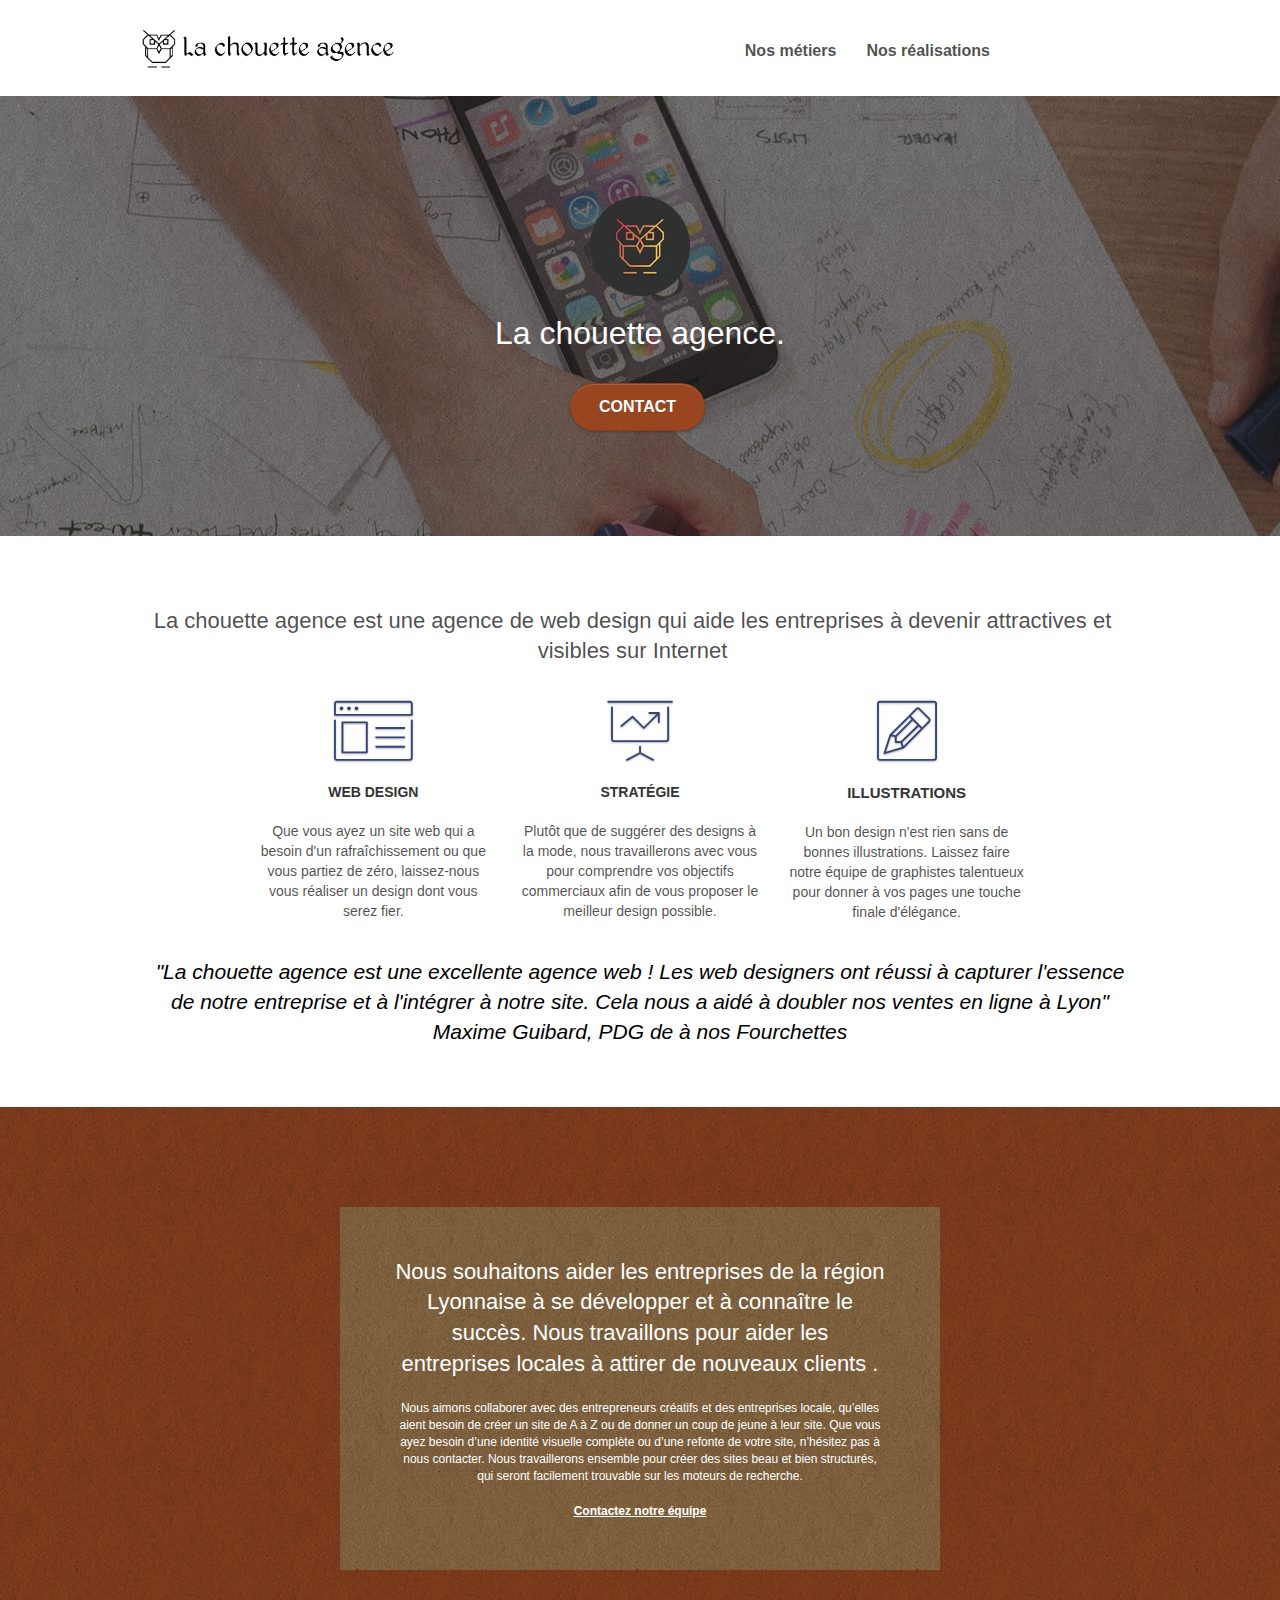
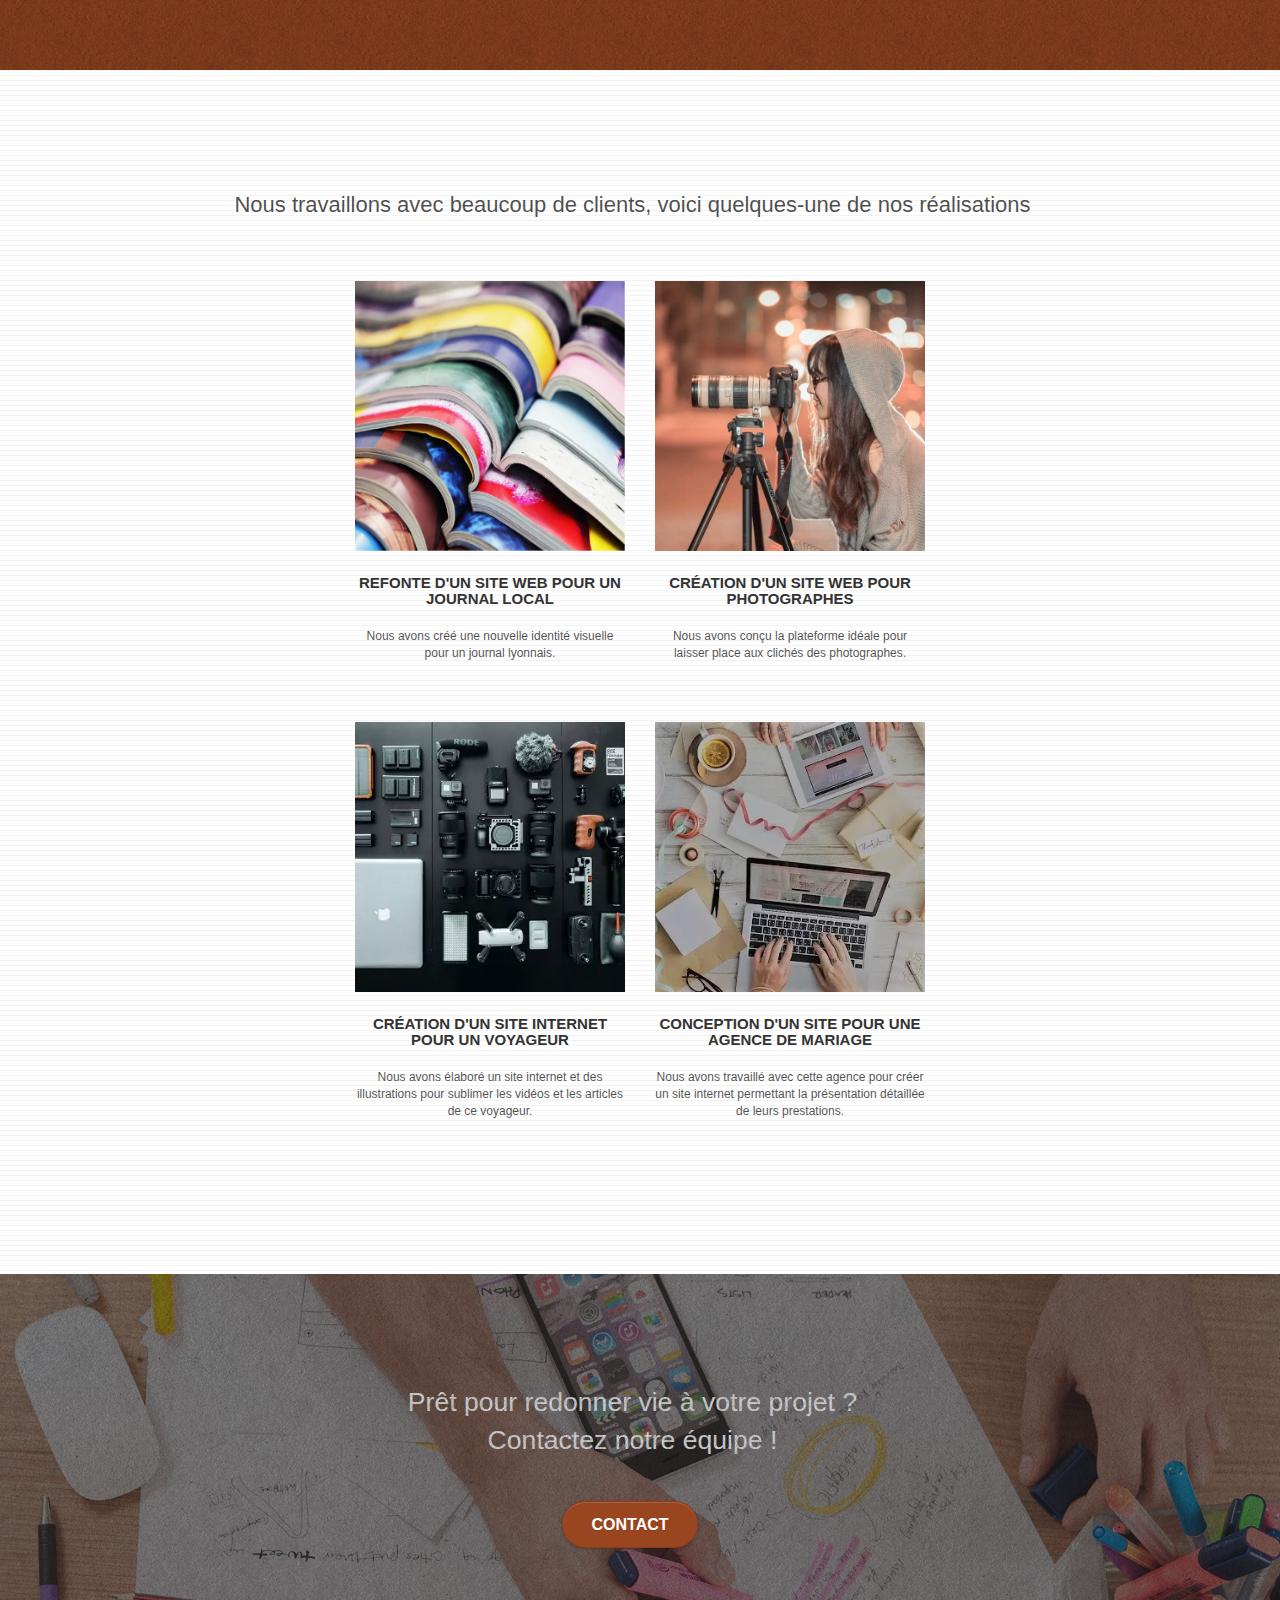
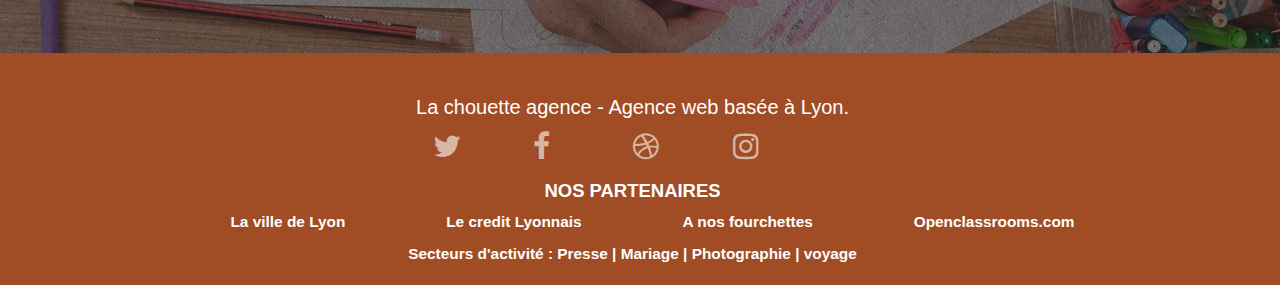
==== commit f5837872: "titre page" ====
--- a/index.html
+++ b/index.html
@@ -249,10 +249,10 @@
 									<a class="white" href="https://www.lcl.fr/"> Le credit Lyonnais</a>
 								</li>
 								<li>
-									<a class="white" href="https://www.facebook.com/pages/category/Just-For-Fun/A-Nos-Fourchettes-1286294098137300/"> a nos fourchettes </a>
-								</li>
-								<li>
-									<a class="white" href="https://openclassrooms.com/fr/">openclassrooms.com </a>
+									<a class="white" href="https://www.facebook.com/pages/category/Just-For-Fun/A-Nos-Fourchettes-1286294098137300/"> A nos fourchettes </a>
+								</li>
+								<li>
+									<a class="white" href="https://openclassrooms.com/fr/">Openclassrooms.com </a>
 								</li>
 							</ul>
 							<div class="footer__activity">
--- a/style.css
+++ b/style.css
@@ -1089,6 +1089,10 @@
 li{
     list-style: none;
 }
+.img-responsive{
+    width: 100%;
+    height: 100%;
+}
 @media (max-width: 767px) {
     .footer__list__container{
         flex-direction: column;
@@ -1097,9 +1101,24 @@
     .footer__title {
         margin-left: 15px;
     }
-}
+
+    .img-responsive{
+        width: 50%;
+        height: 50%;
+    }
+    .footer-partners{
+        font-size: 1em;
+    }
+}
+.footer__title {
+    font-size: 1.2em;
+}
+
 .footer__list{
     color: white;
+}
+.footer-partners{
+    font-size: 1.1em;
 }
 .font__size{
     font-size: 1em;
@@ -1118,22 +1137,17 @@
     border-radius: 10px;
     width: 450px;
 }
-footer{ ''
+footer{
     text-align: center;
 }
 #bloc-8{
     margin: auto;
 }
 .navbar-brand img{
-    width: 100%;
+    width: 65%;
     height: 10%;
-}
-img{
-    width: 100%;
-    height: 100%;
-    
 }
 .image-resize-mode{
     width: 100px;
     height: 100px;
-}+}
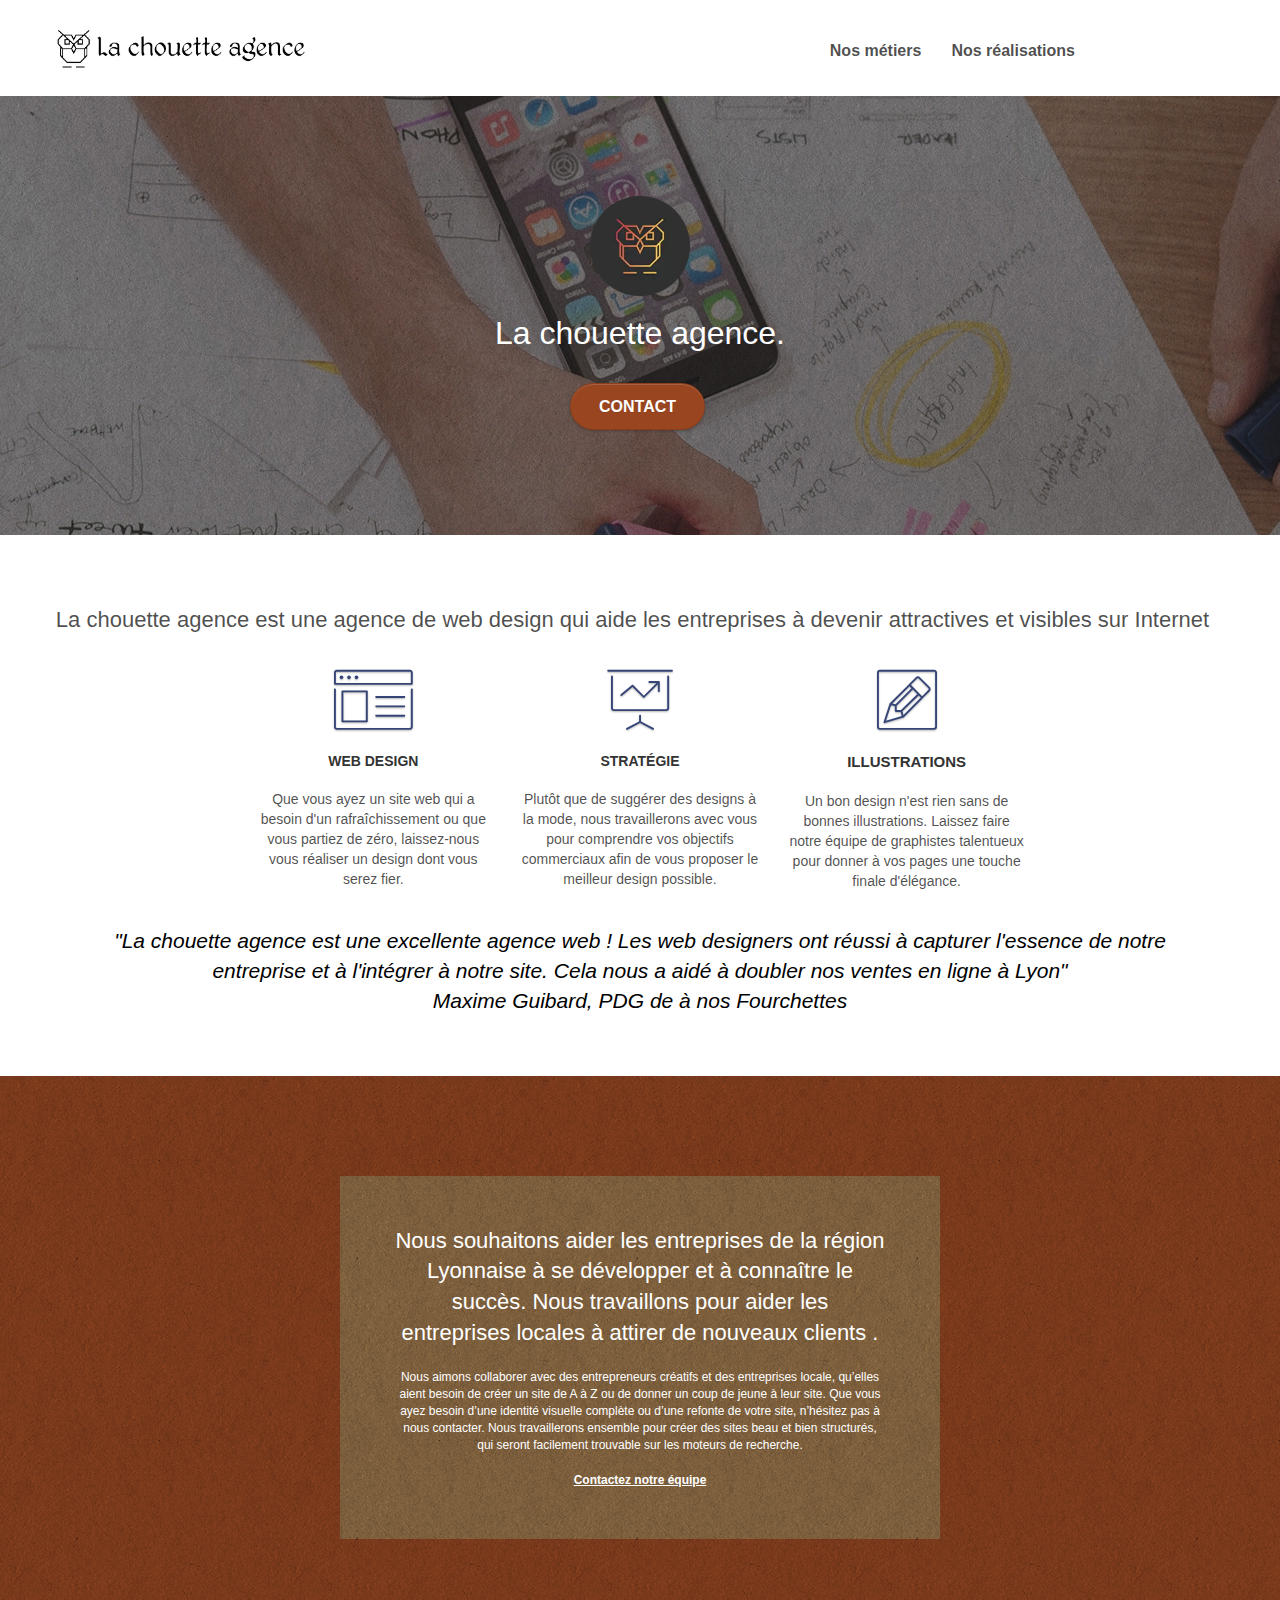
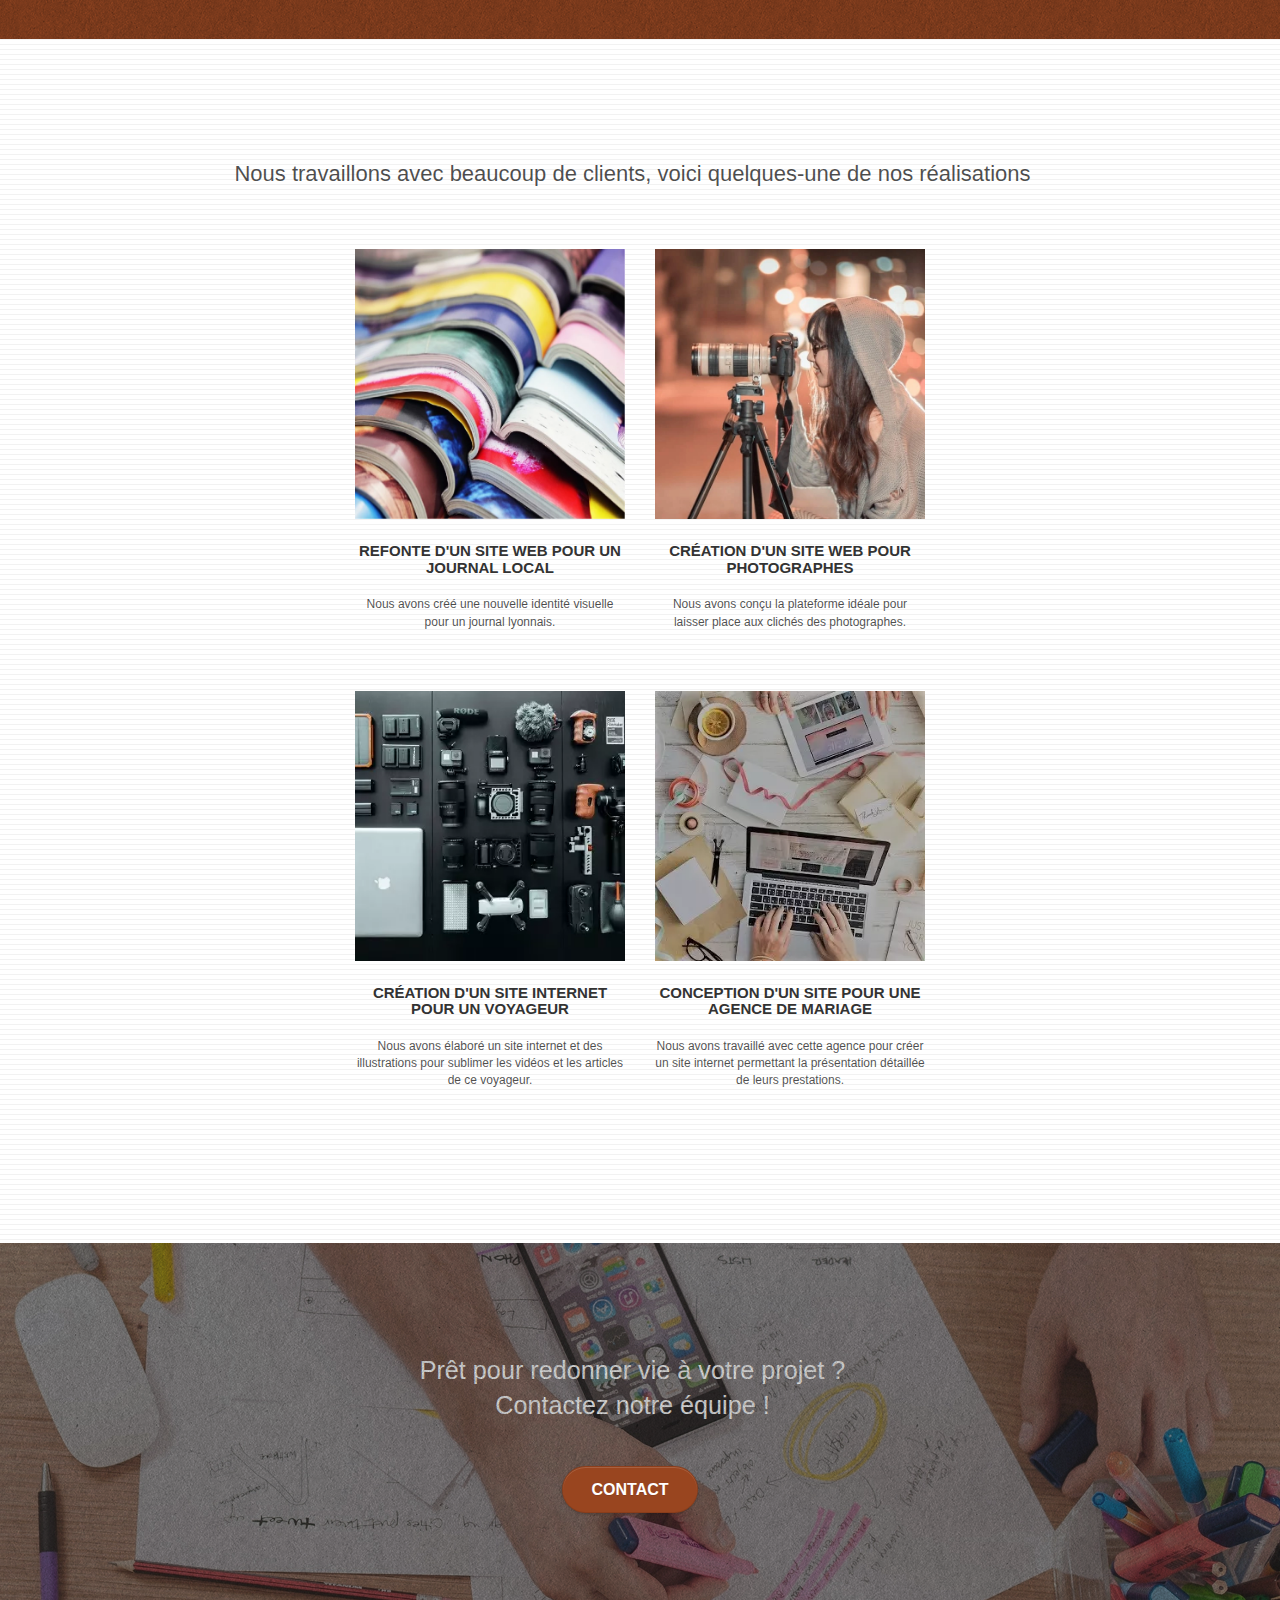
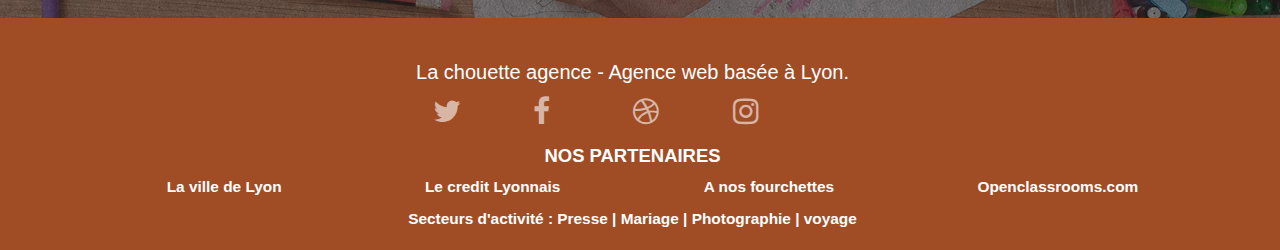
==== commit 6a9de33b: "mise a jour" ====
--- a/index.html
+++ b/index.html
@@ -213,7 +213,7 @@
 		<footer class="bloc bgc-atomic-tangerine d-bloc" id="bloc-8">
 			<div class="container bloc-sm">
 				<div class="row">
-					<div class="col-sm-12 ">
+					<div class="col-sm-12 margin">
 						<h2 class="text-center white text-size">
 							La chouette agence - Agence web basée à Lyon.
 						</h2>
--- a/style.css
+++ b/style.css
@@ -522,13 +522,12 @@
     box-shadow: none;
 }
 
-.scrollToTop {
+.scrollToTop{
     width: 40px;
     height: 40px;
     position: fixed;
     bottom: 20px;
     right: 20px;
-    opacity: 0;
     z-index: 500;
     transition: all .3s ease-in-out;
 }
@@ -666,9 +665,6 @@
     color: rgba(0, 0, 0, 0.7)!important;
 }
 
-.container {
-    max-width: 1000px;
-}
 
 .hero-bloc-text {
     font-size: 38px;
@@ -905,8 +901,7 @@
     .bloc-fill-screen .fill-bloc-top-edge,
     .bloc-fill-screen .fill-bloc-bottom-edge {
         padding: 0 20px;
-        padding-left: constant(safe-area-inset-left);
-        padding-right: constant(safe-area-inset-right);
+
     }
 }
 
@@ -1020,7 +1015,7 @@
         padding: 0 10px;
     }
     .btn-dwn {
-        display: none;
+        display: none ;
     }
     .voffset {
         margin-top: 5px;
@@ -1124,7 +1119,7 @@
     font-size: 1em;
 }
 .section__h2{
-    font-size: 1.9em;
+    font-size: 1.8em;
 }
 .form-group{
     display: flex;
@@ -1139,15 +1134,14 @@
 }
 footer{
     text-align: center;
-}
-#bloc-8{
-    margin: auto;
-}
+
+}
+
 .navbar-brand img{
-    width: 65%;
+    width: 250px;
     height: 10%;
 }
 .image-resize-mode{
     width: 100px;
     height: 100px;
-}
+}